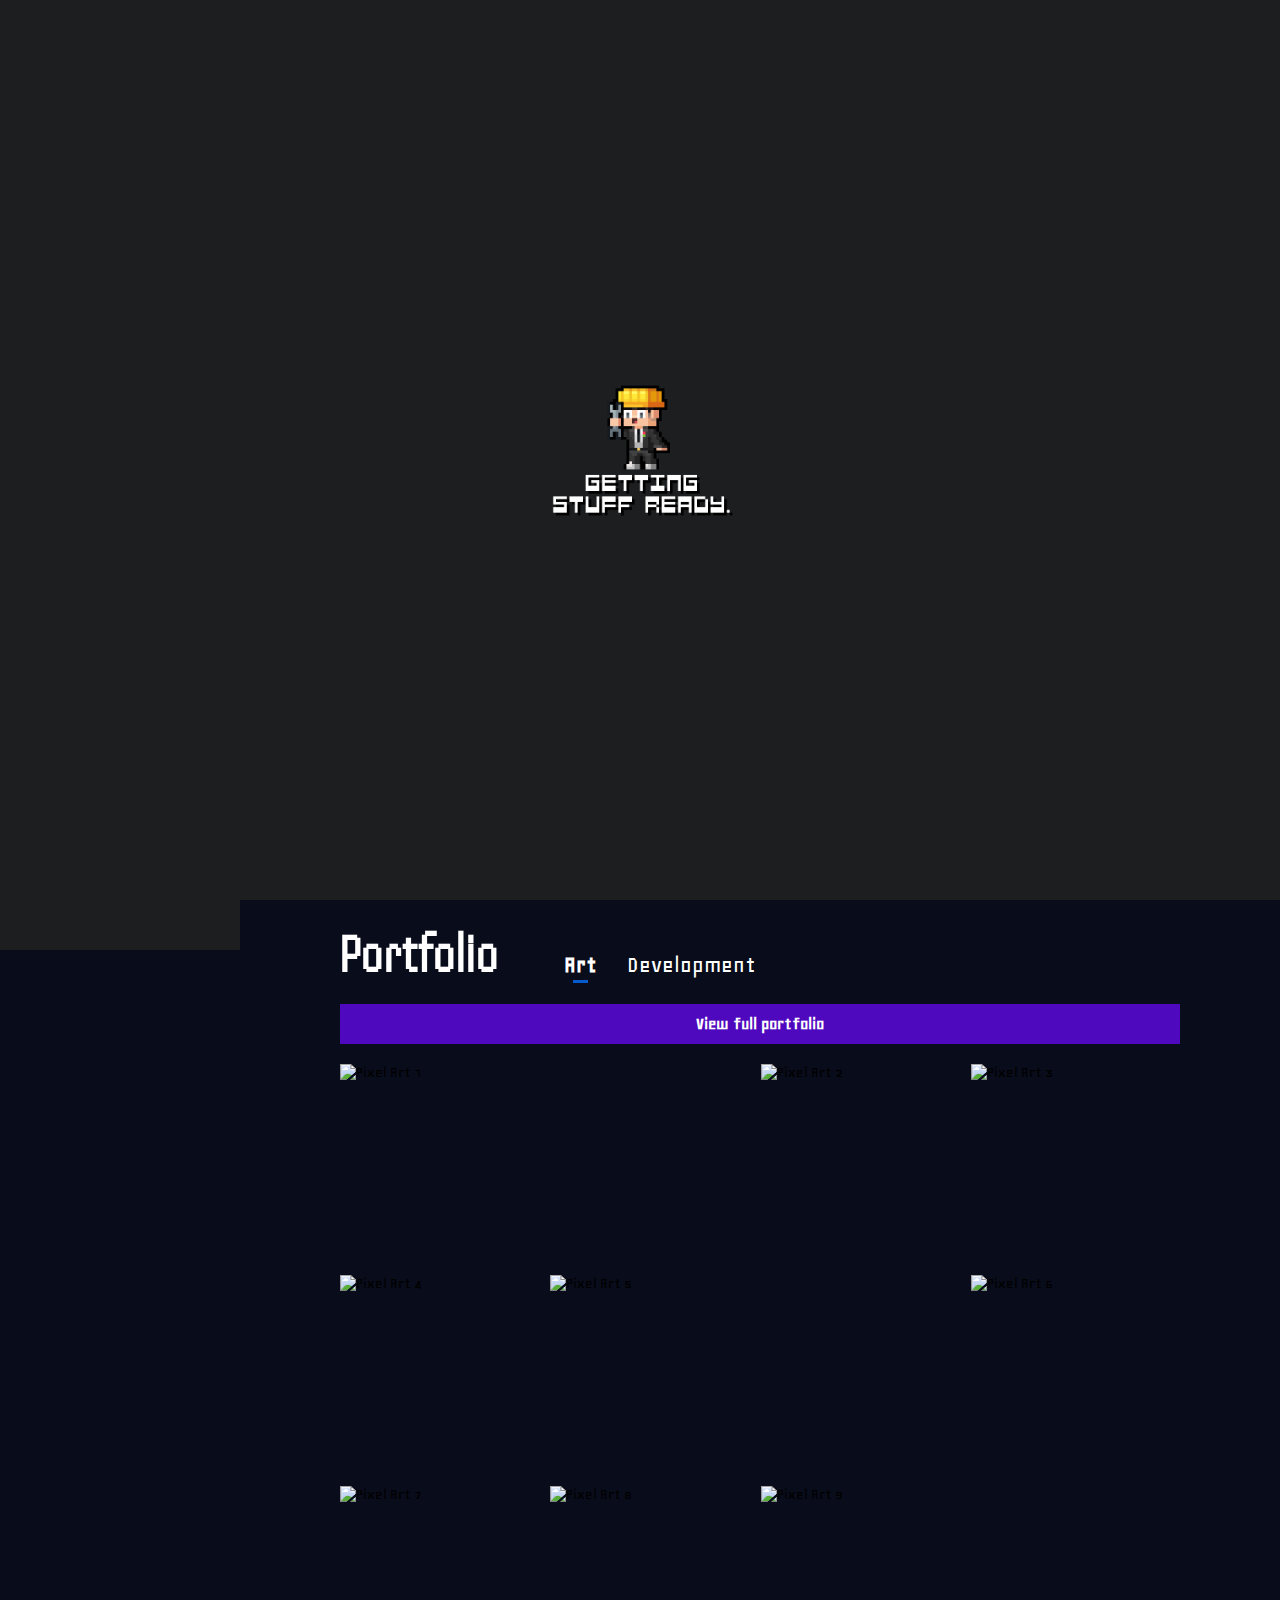
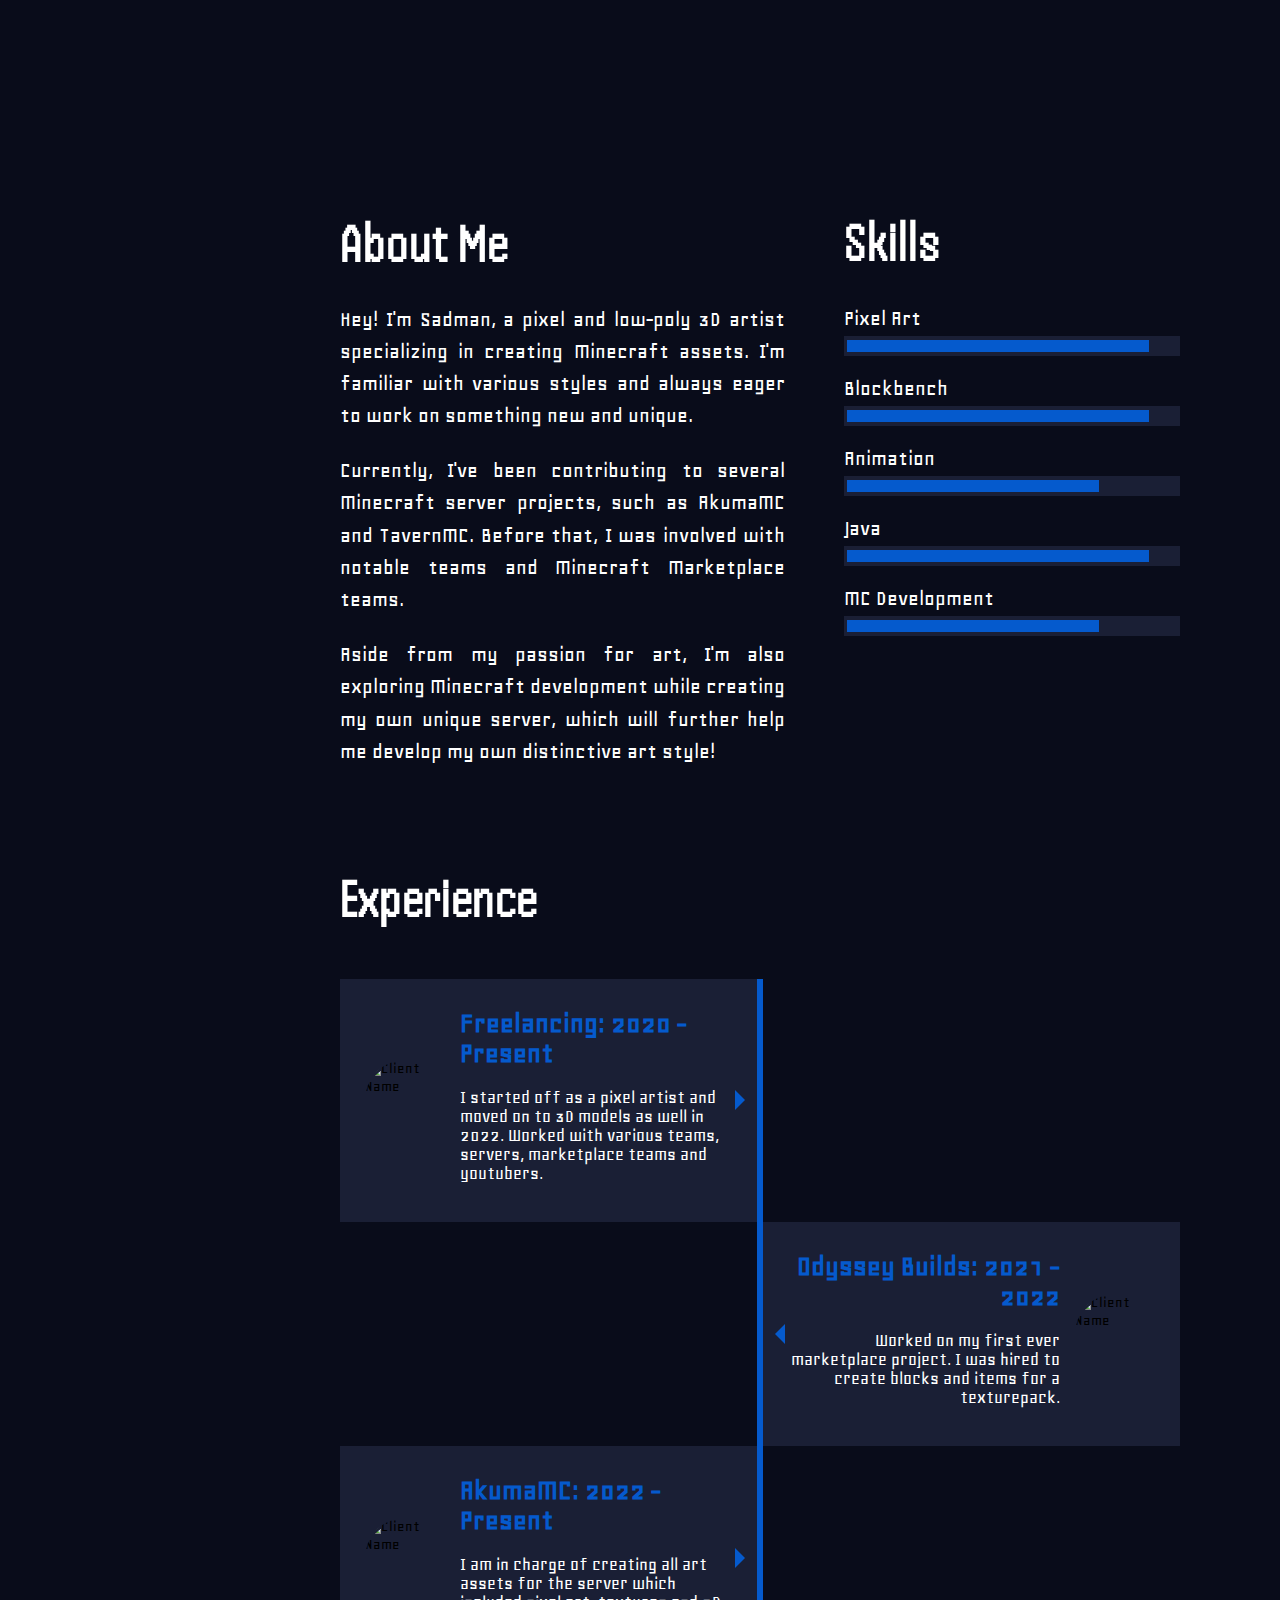
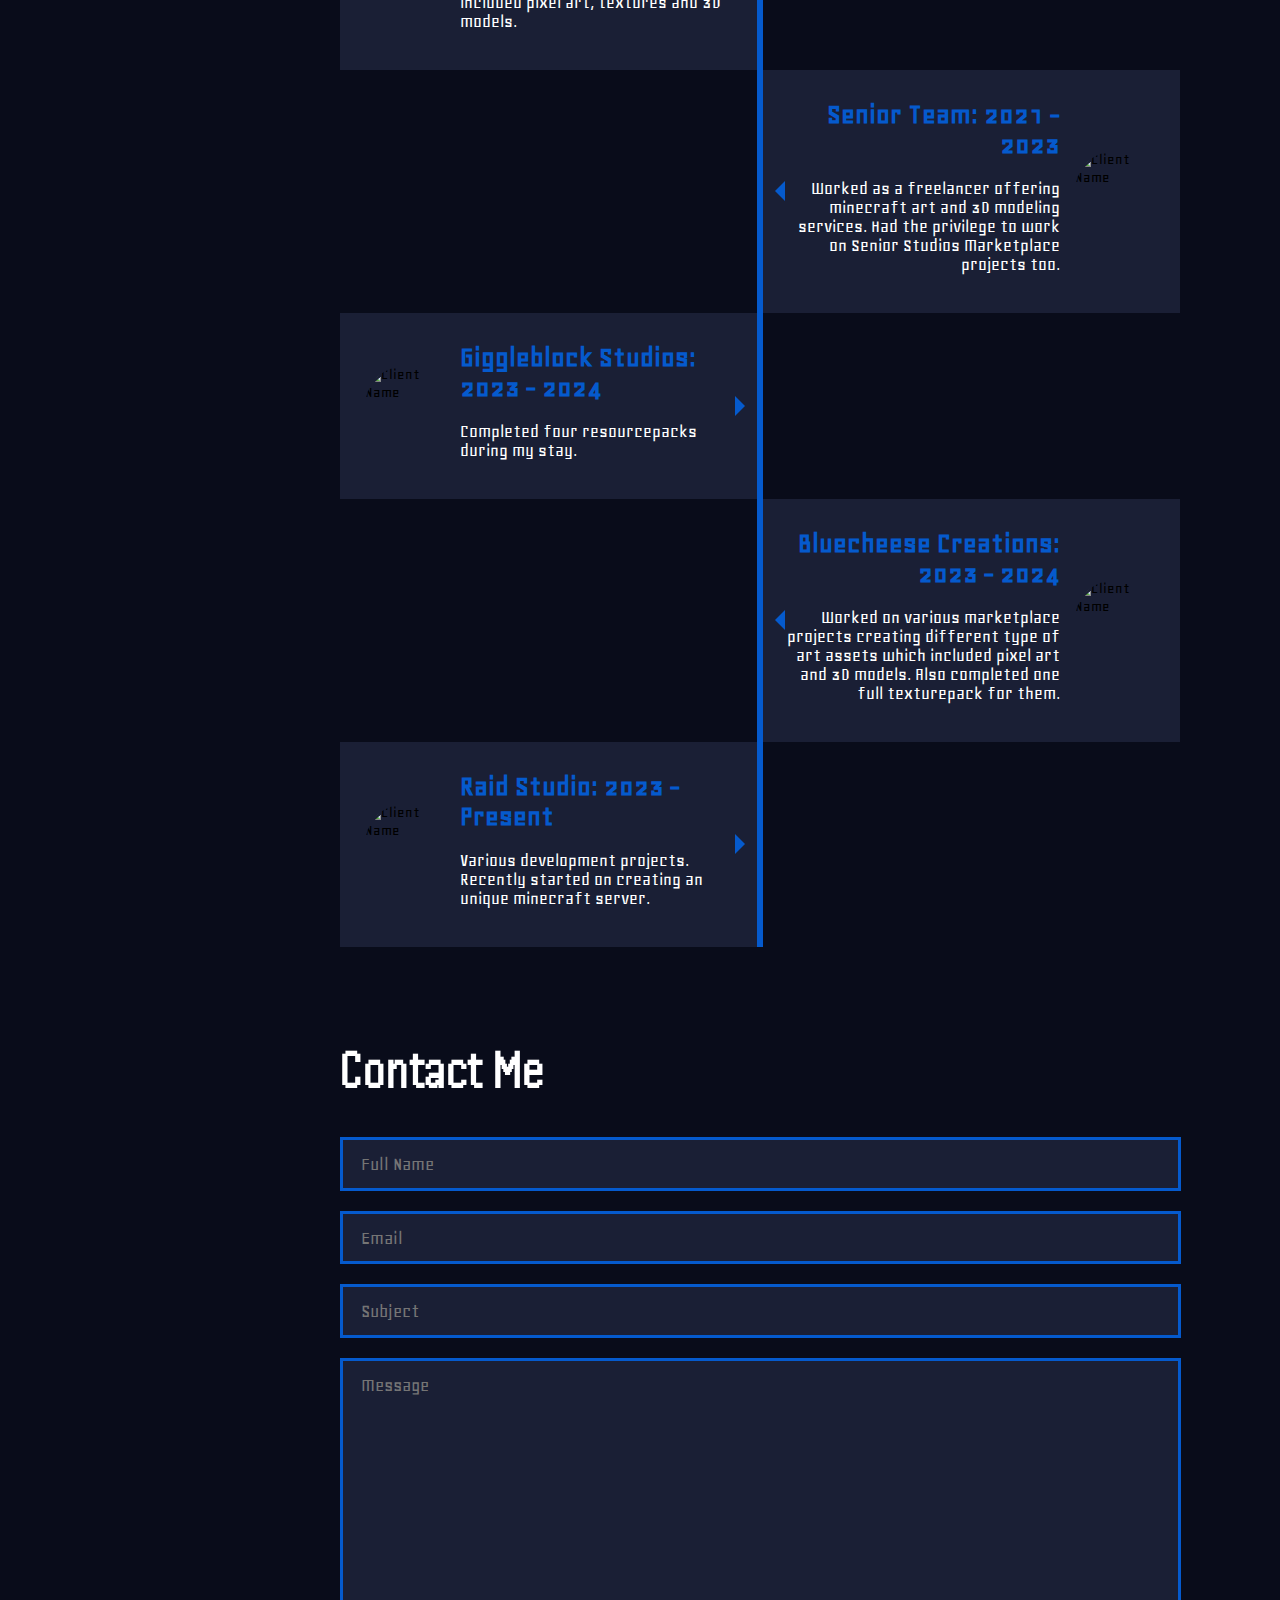
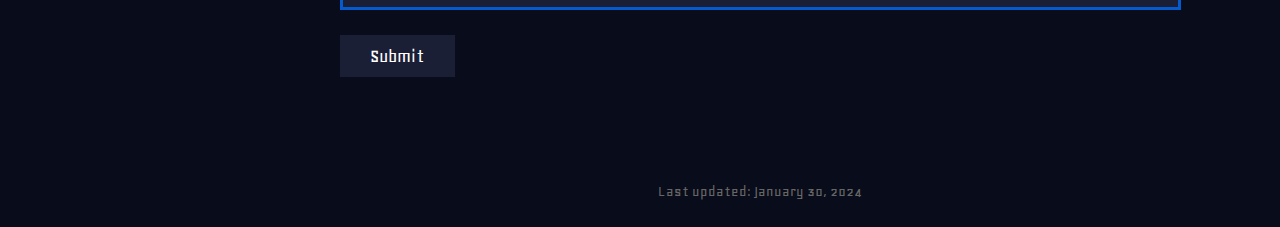
==== index.html @ 836f64a6 "Revert "fawadsf"" ====
<!DOCTYPE html>
<html lang="en">
<head>
    <meta charset="UTF-8">
    <meta name="viewport" content="width=device-width, initial-scale=1.0">
    <title>RaedenMC</title>

    <!--Config-->
    <link rel="stylesheet" href="css/style-small.css">
    <link rel="stylesheet" href="media/index_media.css">

    <script src="https://kit.fontawesome.com/818d4b37ac.js" crossorigin="anonymous"></script>
    <link href="https://fonts.googleapis.com/css2?family=Geo:ital@0;1&family=Handjet:wght@100..900&display=swap" rel="stylesheet">
</head>
<body>

    <!--Hamburger Menu-->
    <div class="hamburger-menu">
        <div class="bar"></div>
        <div class="bar"></div>
        <div class="bar"></div>
    </div>

    <!--Loading Screen-->  
    <div id="loading-screen">
        <img src="assets/load/lchar_1.png" alt="Loading...">
    </div>
 
    <div class="sidebar">
        <div class="sidebar-content">
 
            <!--Logo-->
            <div class="logo-container">
                <img src="assets/logo/raeden_logo_main_4x.png" alt="Raeden MC Logo" class="logo">
            </div>
            
            <!--Pages-->
            <nav>
                <ul>
                    <li><a href="#" class="active"><img src="assets/icons/ico_home.png" alt="Home Icon"> Home</a></li>
                    <li><a href="portfolio.html"><img src="assets/icons/ico_home.png" alt="Portfolio Icon"> Portfolio</a></li>
                    <li><a href="raid_studio.html"><img src="assets/icons/ico_home.png" alt="Raid Studio Icon"> Raid Studio</a></li>
                </ul>
            </nav>

            <!--Socials-->
            <div class="social-icons">
                <div class="row">
                    <a href="#"><img src="assets/icons/ico_home.png" alt="Social 1"></a>
                    <a href="#"><img src="assets/icons/ico_home.png" alt="Social 2"></a>
                    <a href="#"><img src="assets/icons/ico_home.png" alt="Social 3"></a>
                    <a href="#"><img src="assets/icons/ico_home.png" alt="Social 4"></a>
                </div>
                <div class="row">
                    <a href="#"><img src="assets/icons/ico_home.png" alt="Social 5"></a>
                    <a href="#"><img src="assets/icons/ico_home.png" alt="Social 6"></a>
                    <a href="#"><img src="assets/icons/ico_home.png" alt="Social 7"></a>
                    <a href="#"><img src="assets/icons/ico_home.png" alt="Social 8"></a>
                </div>
            </div>

        </div>

        <!--Copyright-->
        <div class="copyright">
            <p>© 2024 Raeden MC. All rights reserved.</p>
        </div>

    </div>


    <div class="main-content">

        <!--Background Art-->
        <section id="background-art">
            <img src="assets/background/bg_main.png" id="bg_main">
            <img src="assets/background/buildings3.png" id="buildings">
            <img src="assets/background/bg_front_a.png" id="bg_front_a">
        </section>

        <!--Background Art Mobile-->
        <img class="mobile-background" src="assets/background/background_2024.gif" alt="">

        <!--Portfolio-->
        <div class="portfolio" id="portfolio">
            <div class="portfolio-header">
                <h2 class="portfolio-title">Portfolio</h2>
                <div class="filter-buttons">
                    <button class="filter-btn active" data-filter="pixel">Art</button>
                    <button class="filter-btn" data-filter="development">Development</button>
                </div>
            </div>

            <!-- Category Buttons -->
            <div class="category-buttons">
                <a href="portfolio.html" class="category-link pixel" target="_blank">View full portfolio <i class="fa-solid fa-arrow-up-right-from-square"></i></a>
                <a href="portfolio.html" class="category-link development" target="_blank">View full portfolio <i class="fa-solid fa-arrow-up-right-from-square"></i></a>
            </div>

            <div class="portfolio-grid">
                <!-- Pixel Art Images -->
                <div class="portfolio-item pixel">
                    <img src="assets/gallery/g1_pixelart_full.png" alt="Pixel Art 1">
                </div>
                <div class="portfolio-item pixel">
                    <img src="assets/gallery/g2_items_full.png" alt="Pixel Art 2">
                </div>
                <div class="portfolio-item pixel">
                    <img src="assets/gallery/g3_ui_full.png" alt="Pixel Art 3">
                </div>
                <div class="portfolio-item pixel">
                    <img src="assets/gallery/g4_em_full.png" alt="Pixel Art 4">
                </div>
                <div class="portfolio-item pixel">
                    <img src="assets/gallery/g5_full.png" alt="Pixel Art 5">
                </div>
                <div class="portfolio-item pixel">
                    <img src="assets/gallery/g6_full.png" alt="Pixel Art 6">
                </div>
                <div class="portfolio-item pixel">
                    <img src="assets/gallery/g7_full.png" alt="Pixel Art 7">
                </div>
                <div class="portfolio-item pixel">
                    <img src="assets/gallery/g8_full.png" alt="Pixel Art 8">
                </div>
                <div class="portfolio-item pixel">
                    <img src="assets/gallery/map_prev_full.png" alt="Pixel Art 9">
                </div>

                <!-- 3D Model Images -->
                <div class="portfolio-item development">
                    <img src="assets/gallery/mob_full.png" alt="Minecraft 1">
                </div>
                <div class="portfolio-item development">
                    <img src="assets/gallery/model_preview_full.png" alt="Minecraft 2">
                </div>
                <div class="portfolio-item development">
                    <img src="assets/gallery/nether_set_full.png" alt="Minecraft 3">
                </div>
                <div class="portfolio-item development">
                    <img src="assets/gallery/swords_full.png" alt="Minecraft 4">
                </div>
                <div class="portfolio-item development">
                    <img src="assets/gallery/g1_pixelart_full.png" alt="Minecraft 5">
                </div>
                <div class="portfolio-item development">
                    <img src="assets/gallery/g2_items_full.png" alt="Minecraft 6">
                </div>
                <div class="portfolio-item development">
                    <img src="assets/gallery/g3_ui_full.png" alt="Minecraft 7">
                </div>
                <div class="portfolio-item development">
                    <img src="assets/gallery/g4_em_full.png" alt="Minecraft 8">
                </div>
                <div class="portfolio-item development">
                    <img src="assets/gallery/g5_full.png" alt="Minecraft 9">
                </div>
            </div>
        </div>
        

        <!--About-->
        <section id="about" class="about-section">
            <div class="about-content">
                <div class="about-text">
                	<h2>About Me</h2>
                    <p>
                        Hey! I'm Sadman, a pixel and low-poly 3D artist specializing in creating Minecraft assets. I'm familiar with various styles and always eager to work on something new and unique. 
                    </p>
                    <p>
                        Currently, I've been contributing to several Minecraft server projects, such as AkumaMC and TavernMC. Before that, I was involved with notable teams and Minecraft Marketplace teams. 
                    </p>
                    <p>
                        Aside from my passion for art, I'm also exploring Minecraft development while creating my own unique server, which will further help me develop my own distinctive art style!
                    </p>
                </div>
                <div class="skills-section">
                    <h3>Skills</h3>
                    <div class="skill-bars">
                        <div class="skill-bar">
                            <span class="skill-name">Pixel Art</span>
                            <div class="bar-container">
                                <div class="bars" style="width: 90%;"></div>
                            </div>
                        </div>
                        <div class="skill-bar">
                            <span class="skill-name">Blockbench</span>
                            <div class="bar-container">
                                <div class="bars" style="width: 90%;"></div>
                            </div>
                        </div>
                        <div class="skill-bar">
                            <span class="skill-name">Animation</span>
                            <div class="bar-container">
                                <div class="bars" style="width: 75%;"></div>
                            </div>
                        </div>
                        <div class="skill-bar">
                            <span class="skill-name">Java</span>
                            <div class="bar-container">
                                <div class="bars" style="width: 90%;"></div>
                            </div>
                        </div>
                        <div class="skill-bar">
                            <span class="skill-name">MC Development</span>
                            <div class="bar-container">
                                <div class="bars" style="width: 75%;"></div>
                            </div>
                        </div>
                    </div>
                </div>
            </div>
        </section>


        <!--Experience-->
        <section id="experience-section" class="experience-section">
            <h2>Experience</h2>
            <div class="timeline">
                <div class="timeline-item left">
                    <div class="content">
                        <img src="odb.png" alt="Client Name" class="client-image">
                        <div class="text-content">
                            <h3>Freelancing: 2020 - Present</h3>
                            <p>I started off as a pixel artist and moved on to 3D models as well in 2022. Worked with various teams, servers, marketplace teams and youtubers.</p>
                        </div>
                    </div>
                </div>
                <div class="timeline-item right">
                    <div class="content">
                        <img src="odb.png" alt="Client Name" class="client-image">
                        <div class="text-content">
                            <h3>Odyssey Builds: 2021 - 2022</h3>
                            <p>Worked on my first ever marketplace project. I was hired to create blocks and items for a texturepack.</p>
                        </div>
                    </div>
                </div>
                <div class="timeline-item left">
                    <div class="content">
                        <img src="odb.png" alt="Client Name" class="client-image">
                        <div class="text-content">
                            <h3>AkumaMC: 2022 - Present</h3>
                            <p>I am in charge of creating all art assets for the server which included pixel art, textures and 3D models.</p>
                        </div>
                    </div>
                </div>
                <div class="timeline-item right">
                    <div class="content">
                        <img src="odb.png" alt="Client Name" class="client-image">
                        <div class="text-content">
                            <h3>Senior Team: 2021 - 2023</h3>
                            <p>Worked as a freelancer offering minecraft art and 3D modeling services. Had the privilege to work on Senior Studios Marketplace projects too.</p>
                        </div>
                    </div>
                </div>
                <div class="timeline-item left">
                    <div class="content">
                        <img src="odb.png" alt="Client Name" class="client-image">
                        <div class="text-content"> 
                            <h3>Giggleblock Studios: 2023 - 2024</h3>
                            <p>Completed four resourcepacks during my stay.</p>
                        </div>
                    </div>
                </div>
                <div class="timeline-item right">
                    <div class="content">
                        <img src="odb.png" alt="Client Name" class="client-image">
                        <div class="text-content">
                            <h3>Bluecheese Creations: 2023 - 2024</h3>
                            <p>Worked on various marketplace projects creating different type of art assets which included pixel art and 3D models. Also completed one full texturepack for them.</p>
                        </div>
                    </div>
                </div>
                <div class="timeline-item left">
                    <div class="content">
                        <img src="odb.png" alt="Client Name" class="client-image">
                        <div class="text-content">
                            <h3>Raid Studio: 2023 - Present</h3>
                            <p>Various development projects. Recently started on creating an unique minecraft server.</p>
                        </div>
                    </div>
                </div>

            </div>
        </section>


        <!--Contact-->
        <div class="contact" id="contact"> 
            <div class="shape-1"></div>
            <div class="shape-2"></div>
            <div class="container">
                <h1>Contact Me</h1>
                <form action="https://formspree.io/f/mbjeddzp" class="contact-form" method="post">
                    <input class="name" type="text" name="Name" placeholder="Full Name" required>
                    <input class="email" type="email" name="Email" placeholder="Email" required>
                    <input class="subject" type="text" name="Subject" placeholder="Subject">
                    <textarea name="Message" cols="30" rows="10" placeholder="Message" required></textarea>
                    <button type="submit">Submit</button>
                </form>
            </div>
        </div>

        <!--Last Updated-->
        <div class="last-updated">
            <p>Last updated: January 30, 2024</p>
        </div>
    

    </div>
    



    <!--Navigation-->
    <div class="page-navigation">
        <button class="nav-btn" data-section="background-art">
            <img src="assets/icons/ico_home.png" alt="Art">
        </button>
        <button class="nav-btn" data-section="portfolio">
            <img src="assets/icons/ico_home.png" alt="Portfolio">
        </button>
        <button class="nav-btn" data-section="about">
            <img src="assets/icons/ico_home.png" alt="About">
        </button>
        <button class="nav-btn" data-section="experience-section">
            <img src="assets/icons/ico_home.png" alt="Experience">
        </button>
        <button class="nav-btn" data-section="contact">
            <img src="assets/icons/ico_home.png" alt="Contact">
        </button>
    </div>


    <!--Image Viewer for Portfolio-->
    <div id="imageViewer" class="image-viewer">
        <span class="close-btn">×</span>
        <img class="full-image" id="fullImage">
    </div>

    <!--Discord-->
    <div class="discord-button" onclick="copyDiscord()">
        <p class="discord-text">Contact on discord</p>
        <span class="discord-tooltip">Click to copy Discord</span>
    </div>

    

    <script>
        let bg_main = document.getElementById('bg_main')
        let buildings = document.getElementById('buildings')
        let bg_front_a = document.getElementById('bg_front_a')

        window.addEventListener('scroll', function(){
            let value = window.scrollY;
            buildings.style.top = -value * 0.3 + "px";
            bg_front_a.style.top = -value * 0.6 + "px";
        })      
    </script>
    <script src="scripts/main.js"></script>
    <script src="scripts/secondary.js"></script>
</body>
</html>
---- css/style-small.css ----
:root {
    --primary-side: #1c1e1f;
    --primary-colored: #4e08be;
    --menu-btn-color: #fff;
    --default-bg-color: #4e08be;
    
}

body {
    display: flex;
    margin: 0;
    padding: 0;
    font-family: 'Geo', sans-serif;
    overflow-x: hidden;
    background-color: #090C1A;
}


/*Navigation*/


.page-navigation {
    position: fixed;
    right: 20px;
    top: 50%;
    transform: translateY(-50%);
    display: flex;
    flex-direction: column;
    gap: 15px;
    z-index: 1000;
}

.nav-btn {
    width: 40px;
    height: 40px;
    border: 2px solid #ffffff;
    background: rgba(0, 0, 0, 0.5);
    cursor: pointer;
    transition: all 0.3s ease;
    padding: 8px;
}

.nav-btn:hover {
    background: rgba(0, 0, 0, 0.8);
    transform: scale(1.05);
}

.nav-btn img {
    width: 100%;
    height: 100%;
    object-fit: contain;
}

.nav-btn.active {
    background: rgba(255, 255, 255, 0.8);
    border-color: #000000;
}


/*Scrollbar*/

::-webkit-scrollbar {
    width: 6px;
}

*{
    scroll-behavior: smooth;
}


/* Track */

::-webkit-scrollbar-track {
    background: var(--primary-side);
}


/* Handle */

::-webkit-scrollbar-thumb {
    background: var(--menu-btn-color);
    -webkit-transition: 0.5s ease-in-out;
    transition: 0.5s ease-in-out;
}


/* Loading Screenn */

#loading-screen {
    position: fixed;
    top: 0;
    left: 0;
    width: 100%;
    height: 100%;
    background-color: var(--primary-side);
    display: flex;
    justify-content: center;
    align-items: center;
    z-index: 9999;
    transition: opacity 0.5s ease-out;
}

#loading-screen img {
    width: 190px;
    height: 135px; 
}


/* Sidebar */

 .sidebar {
    width: 200px;
    height: 100vh;
    background-color: #1c1e1f;
    padding: 20px;
    display: flex;
    flex-direction: column;
    position: fixed;
    left: 0;
    top: 0;
    overflow-y: auto;
    z-index: 1000;
}

.sidebar-content {
    flex: 1;
    display: flex;
    flex-direction: column;
    justify-content: space-between;
    align-items: flex-start;
}


/* Logo */

.logo {
    max-width: 98%;
    transition: opacity 0.3s ease-in-out;
    height: auto;
}

.logo-container {
    width: 100%;
    margin-bottom: 20px;
    position: relative;
    flex-shrink: 0;
}

.logo-container::after {
    content: '';
    position: absolute;
    top: 0;
    left: 0;
    width: 98%;
    height: 100%;
    background-image: url('../assets/logo/raeden_logo_main_4x_hovered.png');
    background-size: contain;
    background-repeat: no-repeat;
    opacity: 0;
    transition: opacity 0.3s ease-in-out;
}

.logo-container:hover .logo {
    opacity: 0;
}

.logo-container:hover::after {
    opacity: 1;
}


/* Pages */

nav {
    width: 100%;
    margin-bottom: 200px;
}

@media screen and (max-height: 990px) {
    nav {
        margin-bottom: 200px;
    }
  }

  @media screen and (min-height: 991px) {
    nav {
        margin-bottom: 120px;
    }
  }

@media screen and (min-height: 1300px) {
    nav {
        margin-bottom: 210px;
    }
  }
  @media screen and (min-height: 2000px) {
    nav {
        width: 100%;
        margin-bottom: 870px;
    }
  }

nav ul {
    padding-left: 0;
    list-style-type: none;
    padding: 0;
}

nav ul li {
    text-align: left;
    margin-bottom: 10px;
    transition: all 0.3s ease;
}

nav ul li:hover {
    background-color: #292b2c; 
}

nav ul li a {
    display: flex;
    align-items: center;
    font-size: 1.6em; 
    justify-content: flex-start;
    text-decoration: none;
    color: #fff;
    font-family: "Handjet", system-ui;
    position: relative;
}

nav ul li a.active {
    font-weight: bold;
    position: relative;
}

nav ul li a::after {
    content: '';
    position: absolute;
    left: 0;
    top: 50%;
    transform: translateY(-50%);
    width: 3px;
    height: 0;
    background-color: white;
    transition: height 0.3s ease;
    left: -20px;
}

nav ul li a:hover::after {
    height: 25%;
  }


nav ul li a.active::before {
    content: '';
    position: absolute;
    left: -20px;
    top: 50%;
    transform: translateY(-50%);
    height: 60%;
    width: 3px;
    background-color: #ffffff;
    height: 0;
    opacity: 0;
    animation: growLine 0.3s ease-out forwards;
}

@keyframes growLine {
    from {
      height: 0;
      opacity: 0;
    }
    to {
      height: 60%;
      opacity: 1;
    }
}

nav ul li a img {
    width: 40px;
    height: 40px;
    margin-right: 10px; 
}


/* Socials */

.social-icons {
    position: relative;
    top: -30px;
}

.social-icons img {
    width: 40px;
    height: 40px;
}

.social-icons .row {
    display: flex;
    justify-content: space-between;
    width: 100%;
    margin-bottom: 10px;
}

.social-icons a {
    flex: 1;
    display: flex;
    justify-content: center;
    align-items: center;
    padding: 0 4.5px;
}

.social-icons a img {
    transition: transform 0.3s ease;
}

.social-icons a:hover img {
    transform: scale(1.08);
}


/* Copyright */

.copyright {
    font-size: 0.8em;
    text-align: center;
    color: #fff;
    flex-shrink: 0;
    margin-top: -30px;
    padding-bottom: 15px;
}


/* Main Contents */

.main-content {
    width: 100%;
    position: relative;
    z-index: 1;
    box-sizing: border-box;
    margin-left: 240px;
    background-color: #090C1A;
}

.main-content h1 {
    color: #fff;
}


/* Background Art */

section {
    position: relative;
    width: 100%;
    height: auto;
}

.mobile-background {
    display: none;
}

section::before {
    content: "";
    position: absolute;
    bottom: 0;
    width: 100%;
    height: 100px; 
    z-index: 11;
}

section img#bg_main {
    width: 100%;
    height: auto;
    object-fit: cover;
    pointer-events: none;
    z-index: 9;
}

section img#buildings {
    position: absolute;
    top: 0;
    left: 0;
    width: 100%;
    height: auto;
    object-fit: cover;
    pointer-events: none;
    z-index: 9;
    margin-top: 41vh;
}

section img#bg_front_a {
    position: absolute;
    top: 0;
    left: 0;
    width: 100%;
    height: auto;
    object-fit: cover;
    pointer-events: none;
    z-index: 9;
    margin-top: 23.5vh;
}


/* Portfolio */

.portfolio {
    position: relative;
    padding: 100px;
    padding-bottom: 40px;
    padding-top: 85px;
    z-index: 1001; 
    background-color: #090C1A;
}

.portfolio-header {
    display: flex;
    align-items: center; 
    margin-bottom: 20px;
}

.portfolio-title {
    margin: 0;
    font-size: 55px;
    color: #fff;
    margin-right: 50px;
    font-family: "Handjet", system-ui;
}


.category-buttons {
    text-align: center;
    margin: 20px 0;
    width: 100%;
}

.category-link {
    display: none;
    padding: 10px 0;
    background-color: var(--default-bg-color);
    color: white;
    text-decoration: none;
    transition: all 0.2s ease;
    width: 100%;
    font-weight: bold;
    font-size: 18px;
}


.category-link:hover {
    letter-spacing: 0.2px;
}


.filter-buttons {
    text-align: center;
    display: flex;
}

.filter-btn:hover {
    background-color: initial;
}

.filter-btn {
    position: relative;
    background: none;
    border: none;
    cursor: pointer;
    padding: 5px 10px;
    font-size: 25px;
    transition: all 0.3s ease;
    color: #fff;
    margin: 0 5px;
    margin-top: 23px;
    font-family: "Geo", system-ui;
}

.filter-btn span {
    position: relative;
    z-index: 1;
}

.filter-btn::after {
    content: '';
    position: absolute;
    bottom: 0;
    left: 50%;
    width: 0;
    height: 3px;
    background-color: #055ACD;
    transition: all 0.2s ease;
}

.filter-btn.active {
    font-weight: bold;
}

.filter-btn.active::after {
    width: 30%;
    left: 35%;
}

.portfolio-grid {
    display: grid;
    grid-template-columns: repeat(4, 1fr);
    gap: 1.5px;
}

.portfolio-item {
    grid-column: span 1;
    aspect-ratio: 1 / 1;
    overflow: hidden;
}

.portfolio-item:nth-child(1) {
    grid-column: span 2;
    aspect-ratio: 2 / 1;
}

.portfolio-item:nth-child(5) {
  grid-column: span 2;
  aspect-ratio: 2 / 1;
}

.portfolio-item:nth-child(9) {
  grid-column: span 2;
  aspect-ratio: 2 / 1;
}

.portfolio-item img {
    width: 100%;
    height: 100%;
    object-fit: cover;
    transition: transform 0.3s ease;
}

.portfolio-item:hover img {
    transform: scale(1.1);
}  

.image-viewer {
    display: none;
    position: fixed;
    z-index: 9999;
    left: 0;
    top: 0;
    width: 100%;
    height: 100%;
    background-color: rgba(0,0,0,0.9);
}

.full-image {
    position: absolute;
    top: 50%;
    left: 50%;
    transform: translate(-50%, -50%);
    max-width: 90%;
    max-height: 90vh;
    width: auto;
    height: auto;
    object-fit: contain;
}

.close-btn {
    position: absolute;
    top: 15px;
    right: 35px;
    color: #f1f1f1;
    font-size: 40px;
    font-weight: bold;
    transition: 0.3s;
    cursor: pointer;
}

.close-btn:hover,
.close-btn:focus {
    color: #bbb;
    text-decoration: none;
    cursor: pointer;
}

.portfolio-item.development {
    grid-column: span 1;
    aspect-ratio: 1 / 1;
}

.portfolio-item.development:nth-child(3n-2) {
    grid-column: span 2;
    aspect-ratio: 2 / 1;
}

.portfolio-item.development:nth-child(4) {
    grid-column: span 1;
}

.portfolio-item.development:nth-child(5) {
    grid-column: span 2;
}

.portfolio-item.development:nth-child(6) {
    grid-column: span 1;
}

.portfolio-item.development img {
    width: 100%;
    height: 100%;
    object-fit: cover;
}


/* About */

.about-section {
  background-color: #090C1A;
  padding-top: 30px;
}

.about-content {
  margin: 0 auto;
  padding: 0 100px;
  display: flex;
  justify-content: space-between;
}

.about-text {
  flex-basis: 53%;
  color: #ffffff;
}

.about-text h2 {
    font-size: 55px;
    margin-bottom: 30px;
    font-family: "Handjet", system-ui;
}

.about-text p {
  font-size: 23px;
  line-height: 1.4;
  font-family: 'Geo', sans-serif;
  text-align: justify;
}

.skills-section {
  flex-basis: 40%;
  color: #ffffff;
}

.skills-section h3 {
  font-size: 55px;
  margin-top: 45px;
  margin-bottom: 33px;
  font-family: "Handjet", system-ui;
}

.skill-bar {
    margin-bottom: 20px;
}

.skill-name {
    display: block;
    margin-bottom: 5px;
    font-size: 23px;
    font-family: 'Geo', sans-serif;
}

.bar-container {
    width: 100%;
    background-color: #1A1F35;
    height: 20px;
    overflow: hidden;
    position: relative;
}

.bars {
    height: 12px;
    background-color: #055ACD;
    position: absolute;
    top: 4px;
    left: 3px;
}


/* Experience */

.experience-section {
    position: relative;
    padding-bottom: 30px;
    padding-top: 30px;
}

.experience-section h2 {
    text-align: left;
    padding-left: 100px;
    color: #fff;
    margin-bottom: 50px;
    font-family: "Handjet", system-ui;
    font-size: 55px;
}

.timeline {
    position: relative;
    padding-left: 100px;
    padding-right: 100px;
}

.timeline::after {
    content: '';
    position: absolute;
    width: 6px;
    background-color: #055ACD;
    top: 0;
    bottom: 0;
    left: 50%;
    margin-left: -3px;
}

.timeline-item {
    position: relative;
    background-color: inherit;
    width: 50%;
}

.left {
    left: 0;
}

.right {
    left: 50%;
}

.left::before {
    content: " ";
    height: 0;
    position: absolute;
    top: 50%;
    transform: translateY(-50%);
    width: 0;
    z-index: 1;
    right: 15px;
    border: medium solid #055ACD;
    border-width: 10px 0 10px 10px;
    border-color: transparent transparent transparent #055ACD;
}

.right::before {
    content: " ";
    height: 0;
    position: absolute;
    top: 50%;
    transform: translateY(-50%);
    width: 0;
    z-index: 1;
    left: 15px;
    border: medium solid #055ACD;
    border-width: 10px 10px 10px 0;
    border-color: transparent #055ACD transparent transparent;
}

.right::after {
    left: -16px;
}

.content {
    padding: 20px 25px;
    background-color: #1a1f35;
    position: relative;
}

.content h3 {
    color: #055ACD;
    font-size: 30px;
    font-family: 'Geo', sans-serif;
    margin: 0;
    line-height: 1.0;
}

.content p {
    color: #fff;
    line-height: 1.0;
    font-size: 17px;
}

.timeline-item .content {
    display: flex;
    align-items: center;
}

.timeline-item .client-image {
    width: 80px;
    height: 80px;
    border-radius: 50%;
    object-fit: cover;
    margin-right: 15px;
}

.timeline-item.right .content {
    flex-direction: row-reverse;
}

.timeline-item.right .client-image {
    margin-right: 0;
    margin-left: 15px;
}

.timeline-item .text-content {
    flex: 1;
    margin-top: 10px;
}

.timeline-item.right .text-content {
    text-align: right;
}

.timeline-item.right .text-content p {
    text-align: right;
}

.timeline-item.left .text-content p{
    width: 95.5%;
}

.text-content p {
    font-size: 19px;
}

/* Contact */

.contact {
    background-color: var(--color-primary);
    padding-bottom: 80px;
    padding-top: 10px;
}

.container {
    padding: 0 100px;
    margin-right: 40px;
}

.contact h1 {
    text-align: center;
    color: #ffffff;
    text-align: left;
    padding-top: 15px;
    font-size: 55px;
    
    font-family: "Handjet", system-ui;
}

form {
    align-items: center;
}

button {
    display: block;
}

input {
    background-color: #1a1f35;
    display: block;
    font-weight: inherit;
    font-size: 20px; 
    font-family: inherit;
    padding: 0.8rem 1.1rem;
    outline: none;
    border: none;
    width: 100%;
    color: #fff;
    resize: none;
    border: 3px solid #055ACD;
    font-family: 'Geo', sans-serif;
}

textarea {
    background-color: #1a1f35;
    font-weight: inherit;
    font-size: 20px;
    font-family: inherit;
    padding: 0.8rem 1.1rem;
    outline: none;
    border: none;
    width: 100%;
    color: #ffffff;
    resize: none;
    border: 3px solid #055ACD;
    font-family: 'Geo', sans-serif;
}

.name {
    margin-bottom: 20px;
}

.email {
    margin-bottom: 20px;
}

.subject {
    margin-bottom: 20px;
}

button {
    background-color: #1a1f35;
    color: #fff;
    font-size: 20px;
    padding: 10px 30px;
    transition: 0.4s;
    border: none;
    cursor:pointer;
    margin-top: 20px;
    transition: 0.4s;
    font-family: 'Geo', sans-serif;
}

button:hover {
    background-color: #055ACD;
}

/* Discord */

.discord-button {
    position: fixed; 
    bottom: 20px;
    right: 20px;
    background: #fff;
    padding: 0 15px;
    cursor: pointer;
    transition: all 0.3s ease;
    z-index: 1000;
    margin: 0;
    border: #000 4px solid;
}

.discord-button:hover {
    transform: scale(1.02);
}

.discord-button img {
    width: 24px;
    height: 24px;
}


.discord-tooltip {
    position: absolute;
    background: #1a1a1a;
    color: white;
    padding: 8px 12px;
    font-size: 14px;
    right: 100%;
    top: 50%;
    transform: translateY(-50%);
    margin-right: 10px;
    white-space: nowrap;
    opacity: 0;
    pointer-events: none;
    transition: opacity 0.3s ease;
}

.discord-button:hover .discord-tooltip {
    opacity: 1;
}

.discord-text {
    color: #000;
    font-weight: bold;
}


/*Hamburger Menu*/

.hamburger-menu {
    display: none;
    cursor: pointer;
    position: fixed;
    top: 20px;
    left: 20px;
    z-index: 1000;
}

.bar {
    width: 25px;
    height: 3px;
    background-color: #fff;
    margin: 5px 0;
    transition: 0.4s;
}



/*Last Updated*/

.last-updated {
    text-align: center;
    padding: 10px 0;
    color: #666;
    font-size: 1rem;
}

/* Cursor */

* {
    cursor: url('../assets/cursor/cursor_normal.png') 16 16, auto;
}

/* Interactive elements cursor */
a, 
button, 
.project-card, 
.discord-button, 
.hamburger-menu, 
.close-btn,
.social-icons a,
.social-icons img,
.social-icons .row a,
nav ul li a,
.popup-content img,
input[type="submit"],
select,
.logo:hover,
.bar,
.filter-button,
.filter-buttons button,
.page-navigation button,
.nav-btn,
.nav-btn img,
.page-nav,
.page-nav button,
.popup-content::-webkit-scrollbar-thumb,
.popup-content::-webkit-scrollbar-track
{
    cursor: url('../assets/cursor/cursor_interact.png') 16 16, pointer;
}
---- media/index_media.css ----
@media screen and (min-height: 800px) {
    .sidebar {
        padding-top: 30px;
    }
    nav {
        width: 100%;
        margin-top: -180px;
    }
    .social-icons {
        position: relative;
        top: -90px;
    } 
}


@media screen and (min-height: 1000px) {
    nav {
        width: 100%;
        margin-top: -530px;
    }
    nav ul li a {
        font-size: 1.7em;
    }
    .social-icons {
        position: relative;
        top: -110px;
    }
    .copyright {
        padding-bottom: 35px;
    }
}

@media screen and (min-height: 1200px) {
    .sidebar {
        padding-top: 35px;
    }
    nav {
        width: 100%;
        margin-top: -550px;
    }
    .copyright {
        padding-bottom: 45px;
    }
}

@media screen and (min-height: 1300px) {
    nav {
        width: 100%;
        margin-top: -650px;
    }

}

@media screen and (min-height: 1400px) {
    nav {
        width: 100%;
        margin-top: -750px;
    }

}


@media (max-width: 768px) {
    .about-section {
        flex-direction: column;
    }

    .about-container {
        align-items: center;
    }

    .about-text {
        text-align: center;
        margin-right: 0;
    }

    .skills-section {
        margin-top: 30px;
    }


    .logo {
        max-width: 96%;
        transition: opacity 0.3s ease-in-out;
        height: auto;
        margin-top: 30px;
    }
    .logo-container::after {
        width: 96%;
        margin-top: 30px;
    }
    
    .hamburger-menu {
        display: block;
    }

    .sidebar {
        transform: translateX(-100%);
        position: fixed;
        top: 0;
        left: 0;
        height: 100vh;
        width: 196px;
        z-index: 999;
        background-color: #1a1a1a;
        transition: transform 0.3s ease-in-out;
    }

    .sidebar.active {
        transform: translateX(0);
    }

    .main-content {
        margin-left: 0;
        width: 100%;
    }

    /* Hamburger animation classes */
    .hamburger-menu.active .bar:nth-child(1) {
        transform: rotate(-45deg) translate(-5px, 6px);
    }

    .hamburger-menu.active .bar:nth-child(2) {
        opacity: 0;
    }

    .hamburger-menu.active .bar:nth-child(3) {
        transform: rotate(45deg) translate(-5px, -6px);
    }

    .contact h1 {
        font-size: 45px;
    }
    .discord-button {
        padding: 0 10px;
    }



    #background-art {
        display: none;
    }

    /* Filter section mobile version */

    .portfolio {
        padding: 10px 20px;
    }

    .portfolio-header {
        flex-direction: column;
        align-items: center;
    }

    .portfolio-title {
        margin: 0;
        margin-top: 5rem;
        font-size: 45px;
        text-align: center;
        padding: 0;
        line-height: 0;
    }

    .filter-buttons {
            gap: 0px;
            padding: 0 0px;
            width: 100%;
            align-items: center;
            margin-right: 0%;
            margin-top: 30px;
    }

    .filter-btn {
            width: 100%;
            padding: 0px 0px;
            font-size: 19px;
            text-align: center;
            white-space: nowrap;
            line-height: none;
    }
    
    .category-buttons {
        display: flex;
        gap: 10px;
        padding: 0 0px;
    }

    .category-link {
        width: 100%;
        text-align: center;
        padding: 12px;
        font-size: 16px;
    }

    .portfolio-grid {
        grid-template-columns: 1fr;
        gap: 1px;
        padding: 0;
        margin: 0;
    }

    .portfolio-item {
        aspect-ratio: 16/9;
        margin-bottom: 10px;
    }

    .portfolio-item img {
        width: 100%;
        height: 240px;
        object-fit: cover;
        padding: 0;
        margin: 0;
    }

    .portfolio-item:nth-child(1) {
        grid-column: span 1;
        aspect-ratio: 16 / 9;
      }


      
      .portfolio-item:nth-child(5) {
      grid-column: span 1;
      aspect-ratio: 16 / 9;
      }
      
      .portfolio-item:nth-child(9) {
      grid-column: span 1;
      aspect-ratio: 16 / 9;
      }
      
      
      .portfolio-item.development:nth-child(3n-1) {
        grid-column: span 1;
        aspect-ratio: 16 / 9;
      }

      .portfolio-item.development {
        grid-column: span 1;
        aspect-ratio: 16 / 9;
    }
    
    .portfolio-item.development:nth-child(3n-2) {
        grid-column: span 1;
        aspect-ratio: 16 / 9;
    }
    
    .portfolio-item.development:nth-child(4) {
        grid-column: span 1;
    }
    
    .portfolio-item.development:nth-child(5) {
        grid-column: span 1;
    }
    
    .portfolio-item.development:nth-child(6) {
        grid-column: span 1;
    }

      .image-viewer {
        width: 100%;
        flex-wrap: nowrap;
        object-fit: contain;
      }

      /* Background  art */
      .page-navigation {
        display: none;
    }

      .mobile-background {
        display: block;
        width: 100%;
        height: auto;
        object-fit: cover;
        pointer-events: none;
        z-index: 9;
    }
    
    /* About-Skills */
    .about-content {
        display: block;
        padding: 0 20px;
      }
      
    .skills-section {
        margin-top: 70px;
    }

    /* Experience */

    .timeline {
        padding-left: 22px;
        padding-right: 22px;
    }

    .content {
        flex-direction: column;
        align-items: center;
        padding: 20px 8px;
    }

    .text-content {
        width: 100%;
        margin-top: 20px;
        text-align: center;
        text-align: justify;
    }
    .text-content h3 {
        font-size: 24px;
    }

    .timeline-item.right .content {
        flex-direction: column-reverse;
    }

    .content img {
        width: 100%;
        max-width: 300px;
        height: auto;
    }

    .timeline-item.right .text-content {
        text-align: justify;
    }
    
    .timeline-item.right .text-content p {
        text-align: justify;
    }
    .timeline-item.right .client-image {
        margin-left: 0px;
    }

    .timeline-item .client-image {
        margin-right: 0px;
    }

    .experience-section {
        position: relative;
        padding-bottom: 20px;
        padding-top: 15px;
    }

    .content p {
        font-size: 15px;
    }
    
    .left::before {
        display: none;
    }
    
    .right::before {
        display: none;
    }
    
    .content.right .text-content {
        order: -1;
    }

    

    .container {
        padding: 0 23px;
    }

}
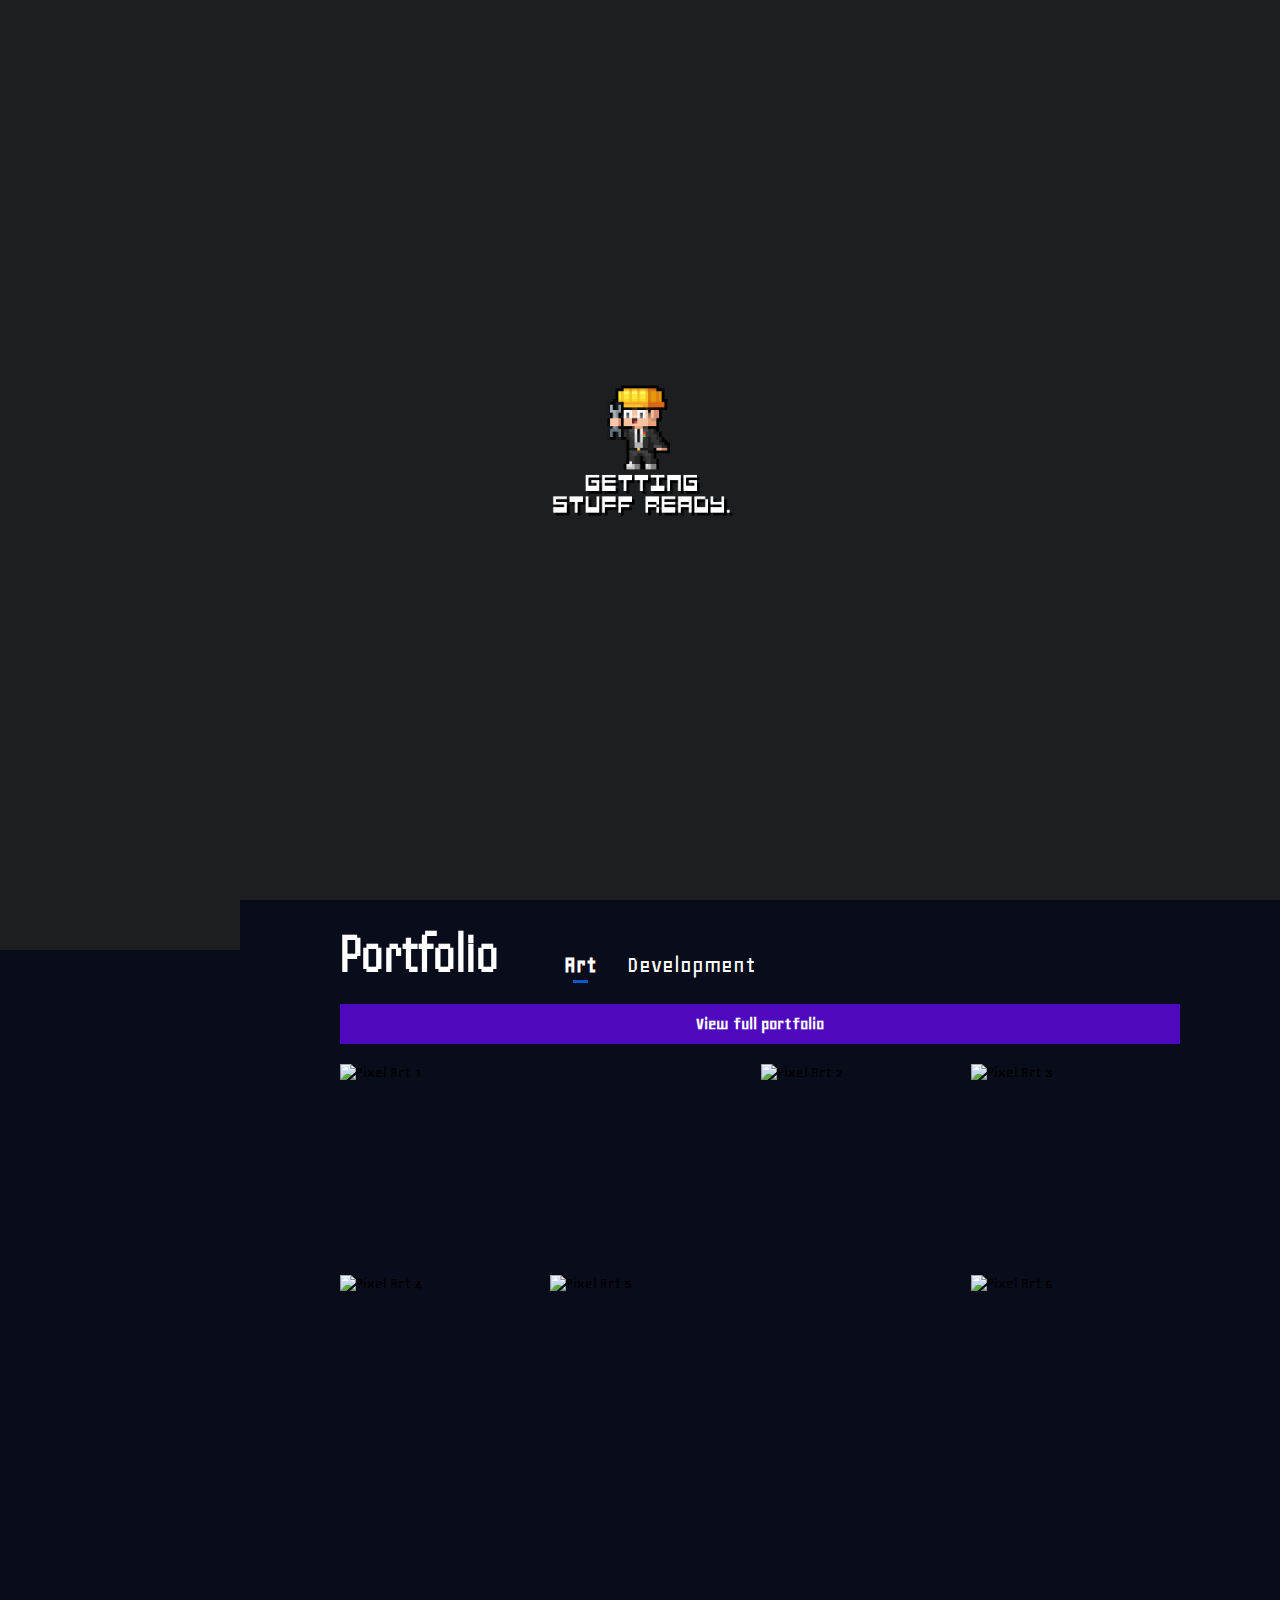
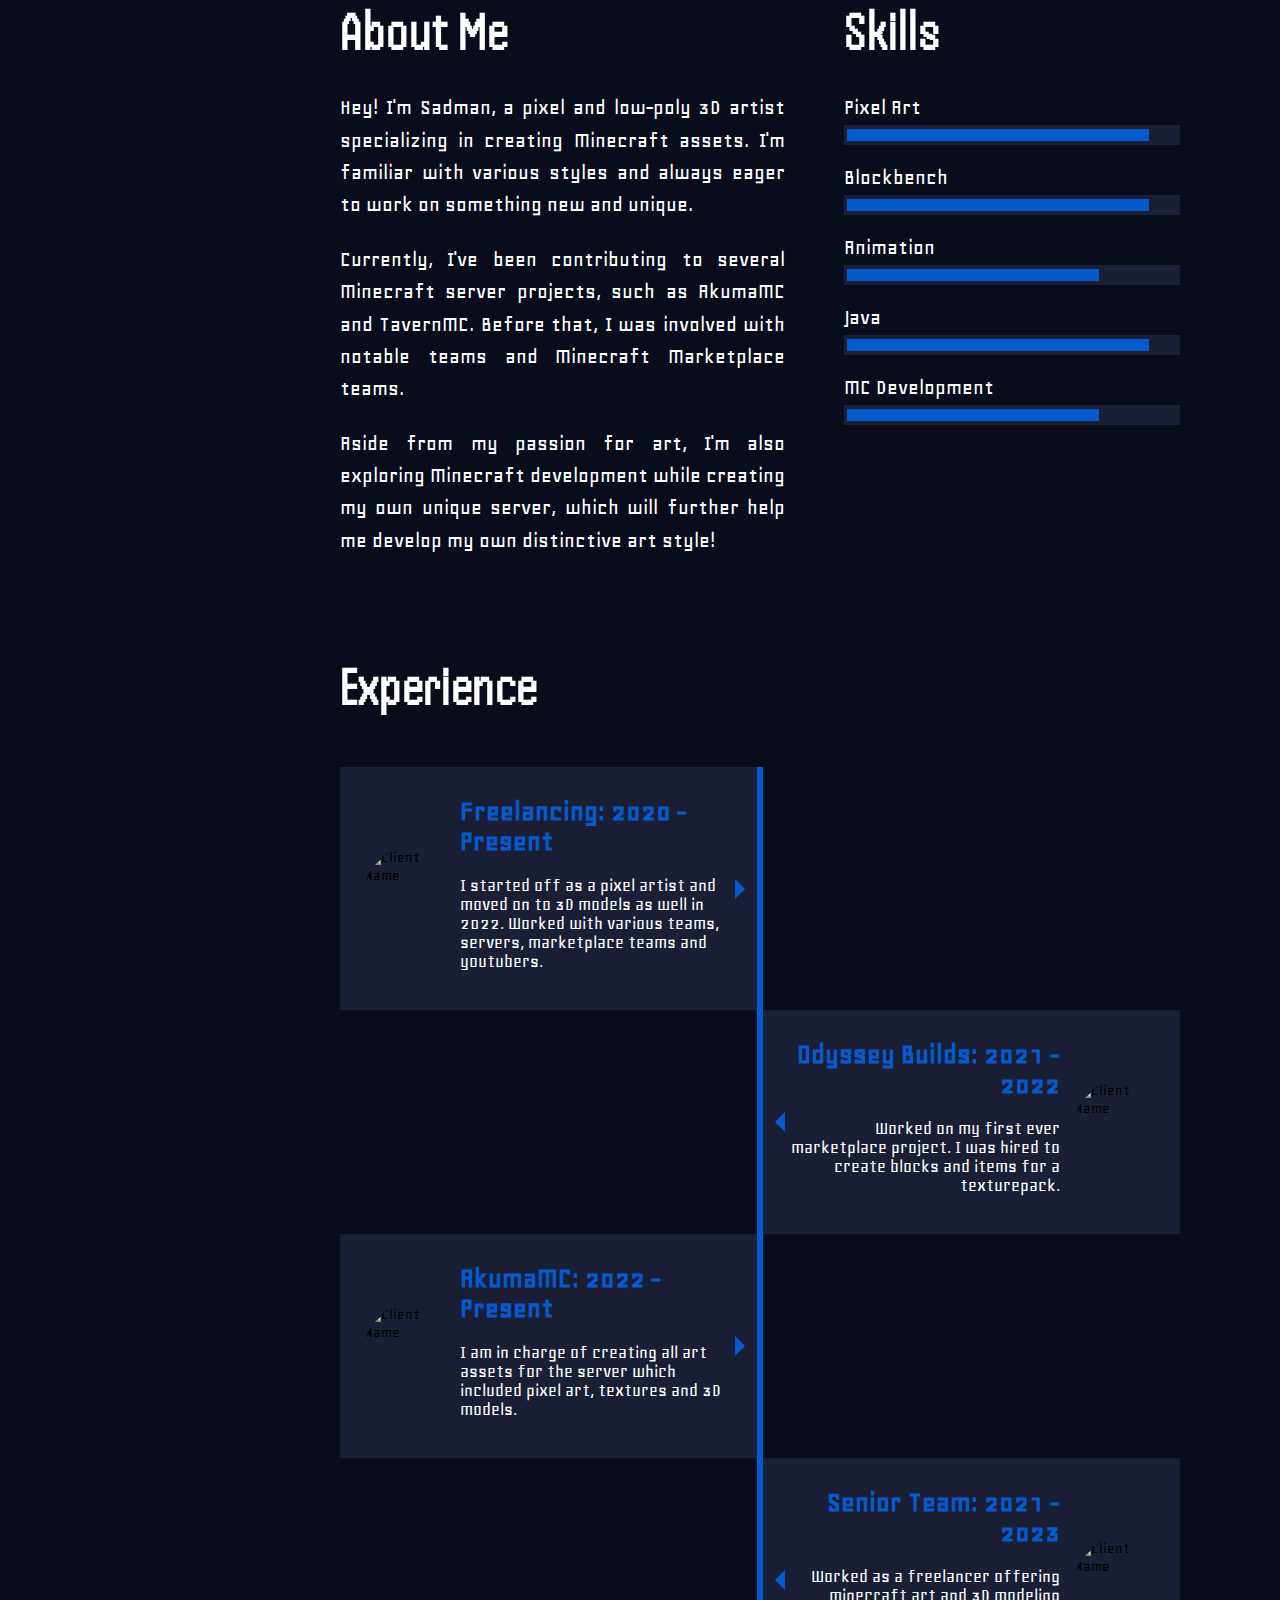
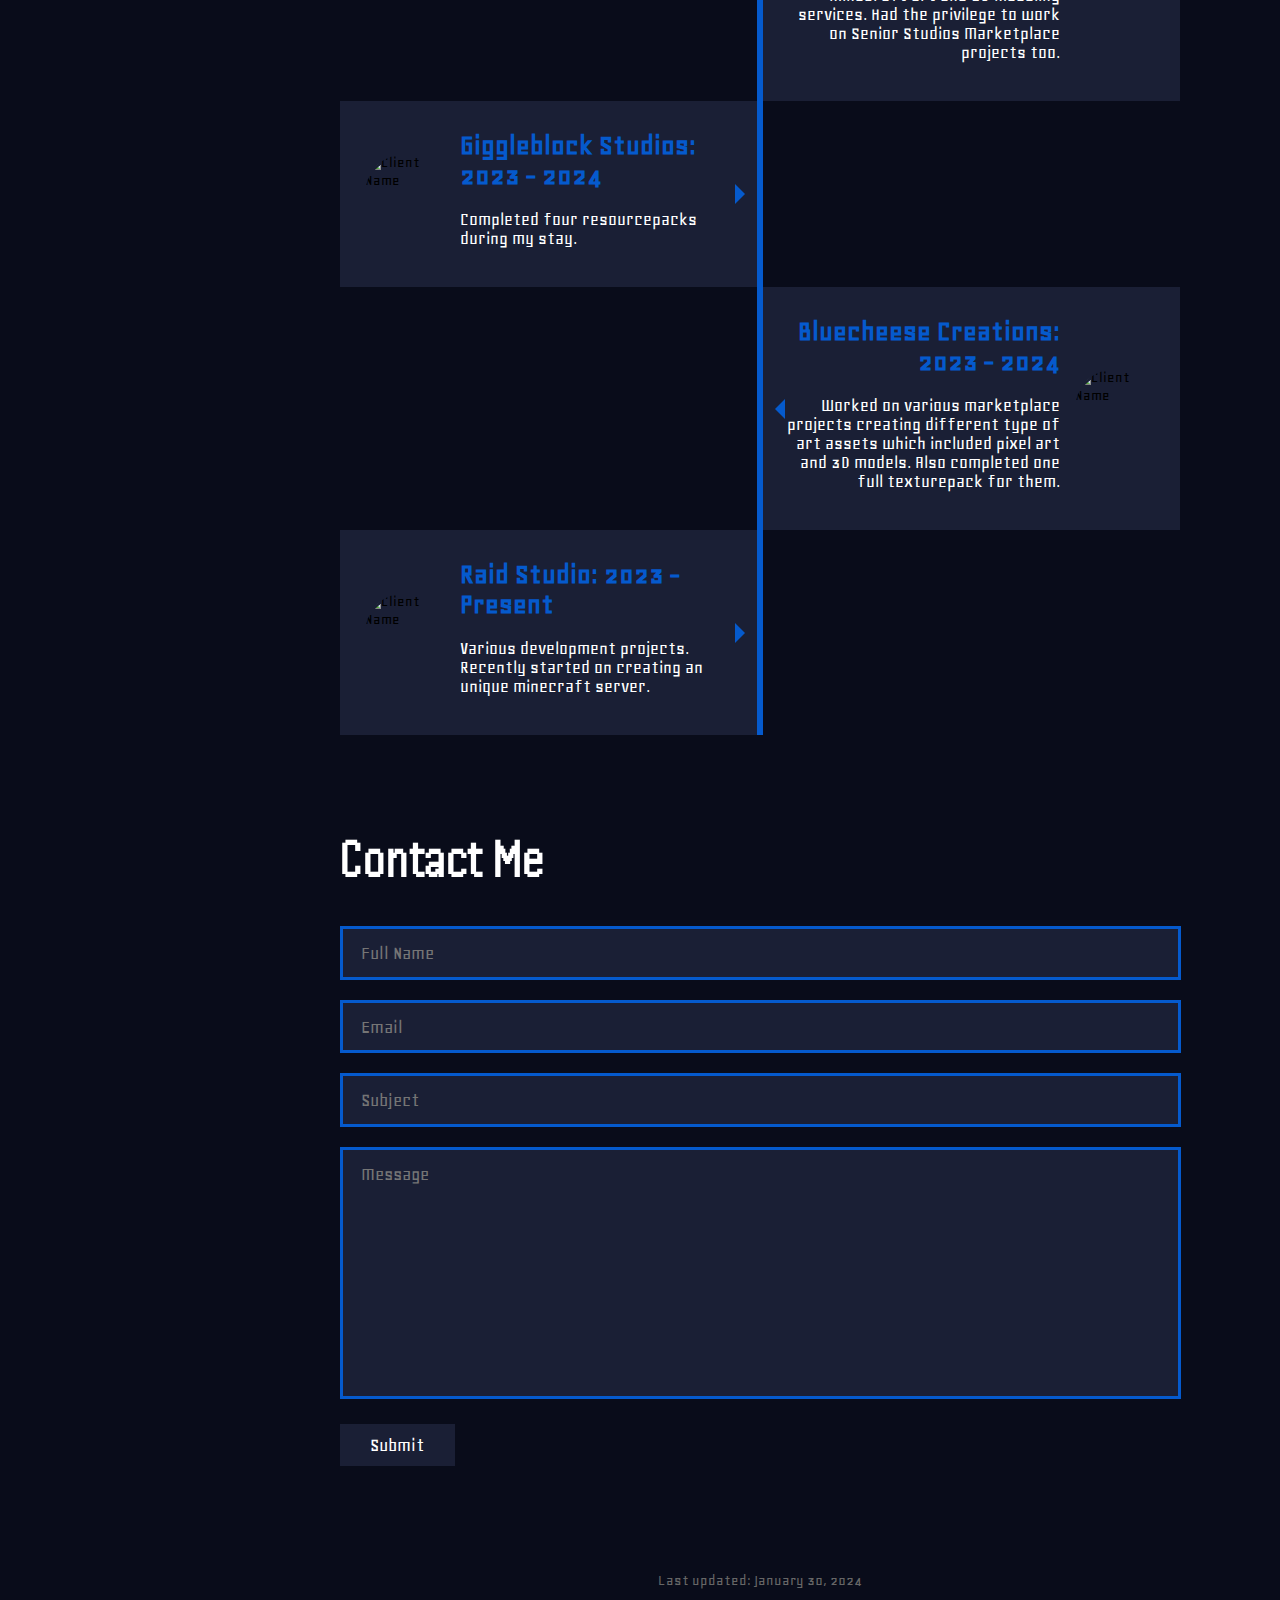
==== commit 4a0e48cb: "yes" ====
--- a/index.html
+++ b/index.html
@@ -61,6 +61,11 @@
 
         </div>
 
+        <!--Website Status-->
+        <div class="website-status">
+            <p>Website under development</p>
+        </div>
+
         <!--Copyright-->
         <div class="copyright">
             <p>© 2024 Raeden MC. All rights reserved.</p>
@@ -97,7 +102,7 @@
                 <a href="portfolio.html" class="category-link development" target="_blank">View full portfolio <i class="fa-solid fa-arrow-up-right-from-square"></i></a>
             </div>
 
-            <div class="portfolio-grid">
+            <div class="portfolio-grid"> 
                 <!-- Pixel Art Images -->
                 <div class="portfolio-item pixel">
                     <img src="assets/gallery/g1_pixelart_full.png" alt="Pixel Art 1">
@@ -117,16 +122,7 @@
                 <div class="portfolio-item pixel">
                     <img src="assets/gallery/g6_full.png" alt="Pixel Art 6">
                 </div>
-                <div class="portfolio-item pixel">
-                    <img src="assets/gallery/g7_full.png" alt="Pixel Art 7">
-                </div>
-                <div class="portfolio-item pixel">
-                    <img src="assets/gallery/g8_full.png" alt="Pixel Art 8">
-                </div>
-                <div class="portfolio-item pixel">
-                    <img src="assets/gallery/map_prev_full.png" alt="Pixel Art 9">
-                </div>
-
+            
                 <!-- 3D Model Images -->
                 <div class="portfolio-item development">
                     <img src="assets/gallery/mob_full.png" alt="Minecraft 1">
@@ -146,16 +142,8 @@
                 <div class="portfolio-item development">
                     <img src="assets/gallery/g2_items_full.png" alt="Minecraft 6">
                 </div>
-                <div class="portfolio-item development">
-                    <img src="assets/gallery/g3_ui_full.png" alt="Minecraft 7">
-                </div>
-                <div class="portfolio-item development">
-                    <img src="assets/gallery/g4_em_full.png" alt="Minecraft 8">
-                </div>
-                <div class="portfolio-item development">
-                    <img src="assets/gallery/g5_full.png" alt="Minecraft 9">
-                </div>
-            </div>
+            </div>
+            
         </div>
         
 
--- a/css/style-small.css
+++ b/css/style-small.css
@@ -286,7 +286,7 @@
 
 .social-icons {
     position: relative;
-    top: -30px;
+    top: -40px;
 }
 
 .social-icons img {
@@ -317,6 +317,18 @@
     transform: scale(1.08);
 }
 
+/* Website Status */
+
+.website-status {
+    font-size: 1em;
+    text-align: center;
+    color: #F32013;
+    flex-shrink: 0;
+    margin-top: -60px;
+    margin-bottom: 11px;
+}
+
+
 
 /* Copyright */
 
@@ -325,8 +337,8 @@
     text-align: center;
     color: #fff;
     flex-shrink: 0;
-    margin-top: -30px;
-    padding-bottom: 15px;
+    margin-top: -35px;
+    margin-bottom: 15px;
 }
 
 
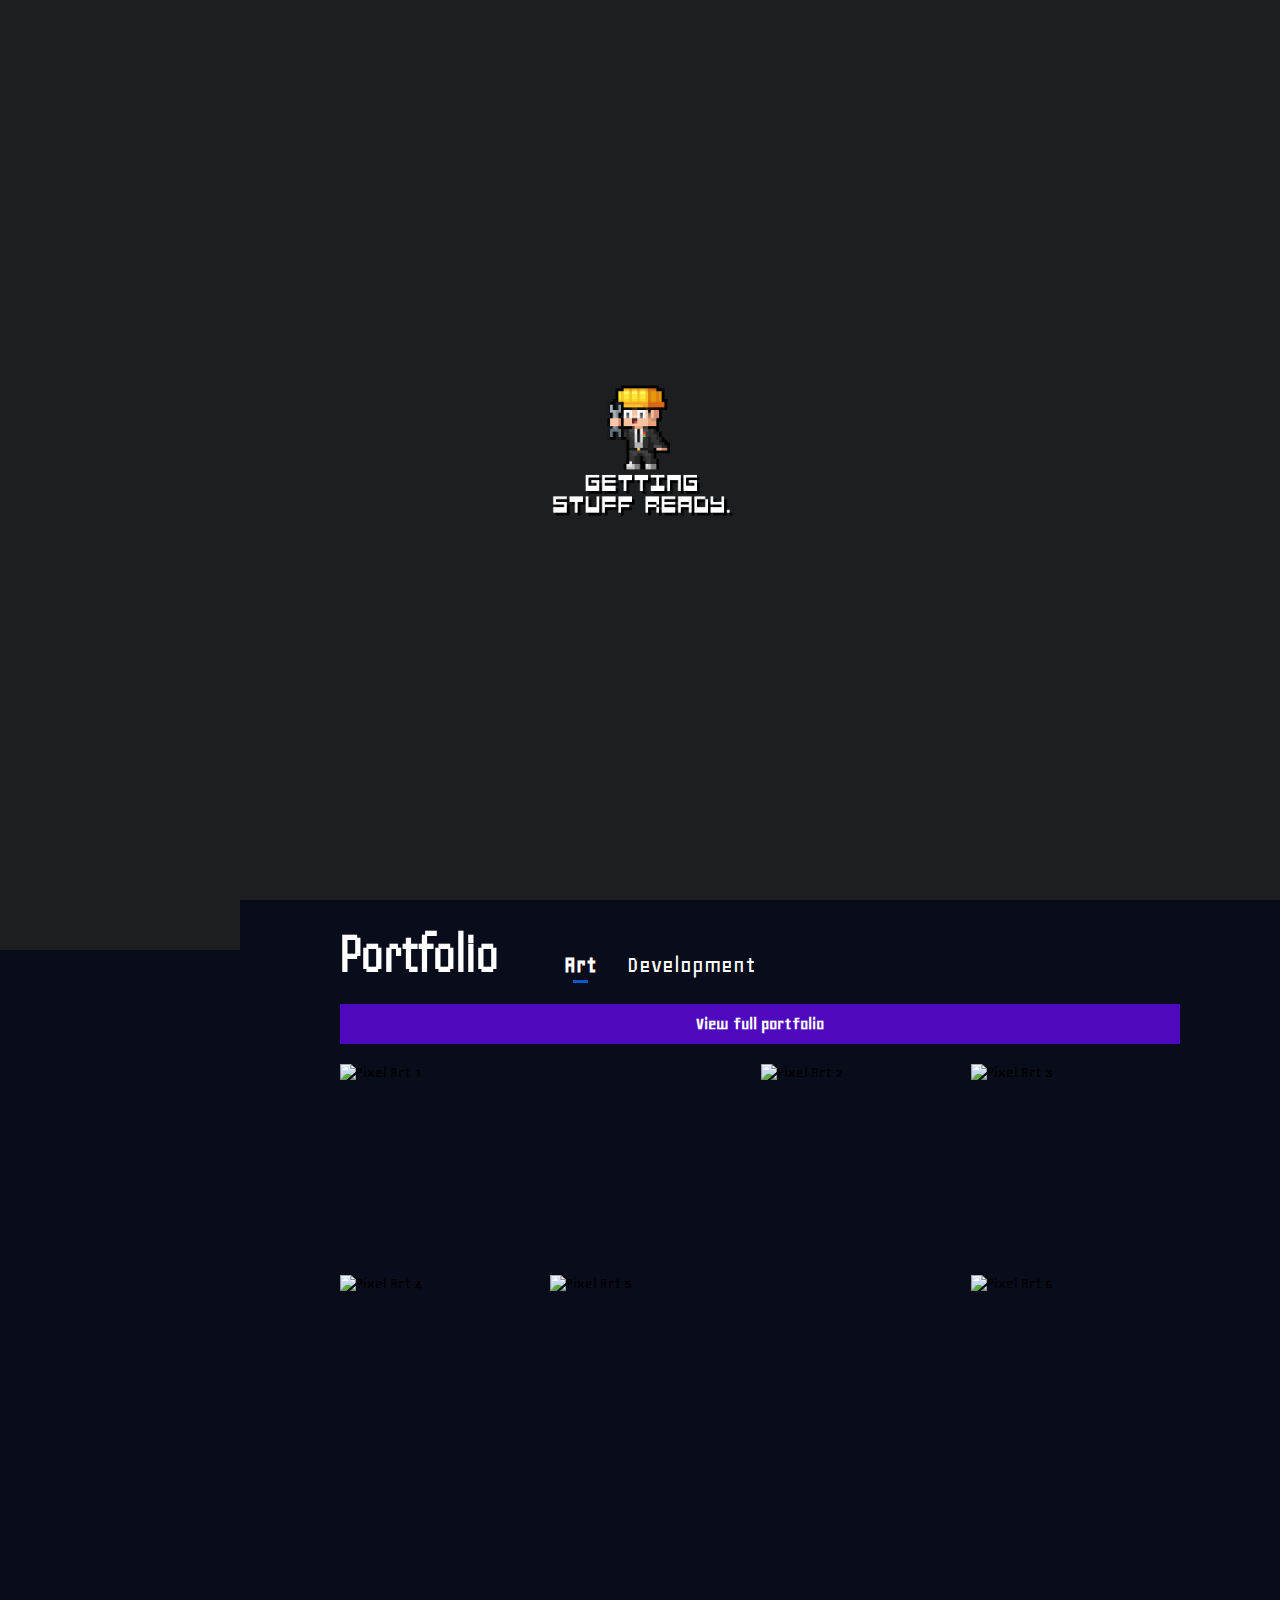
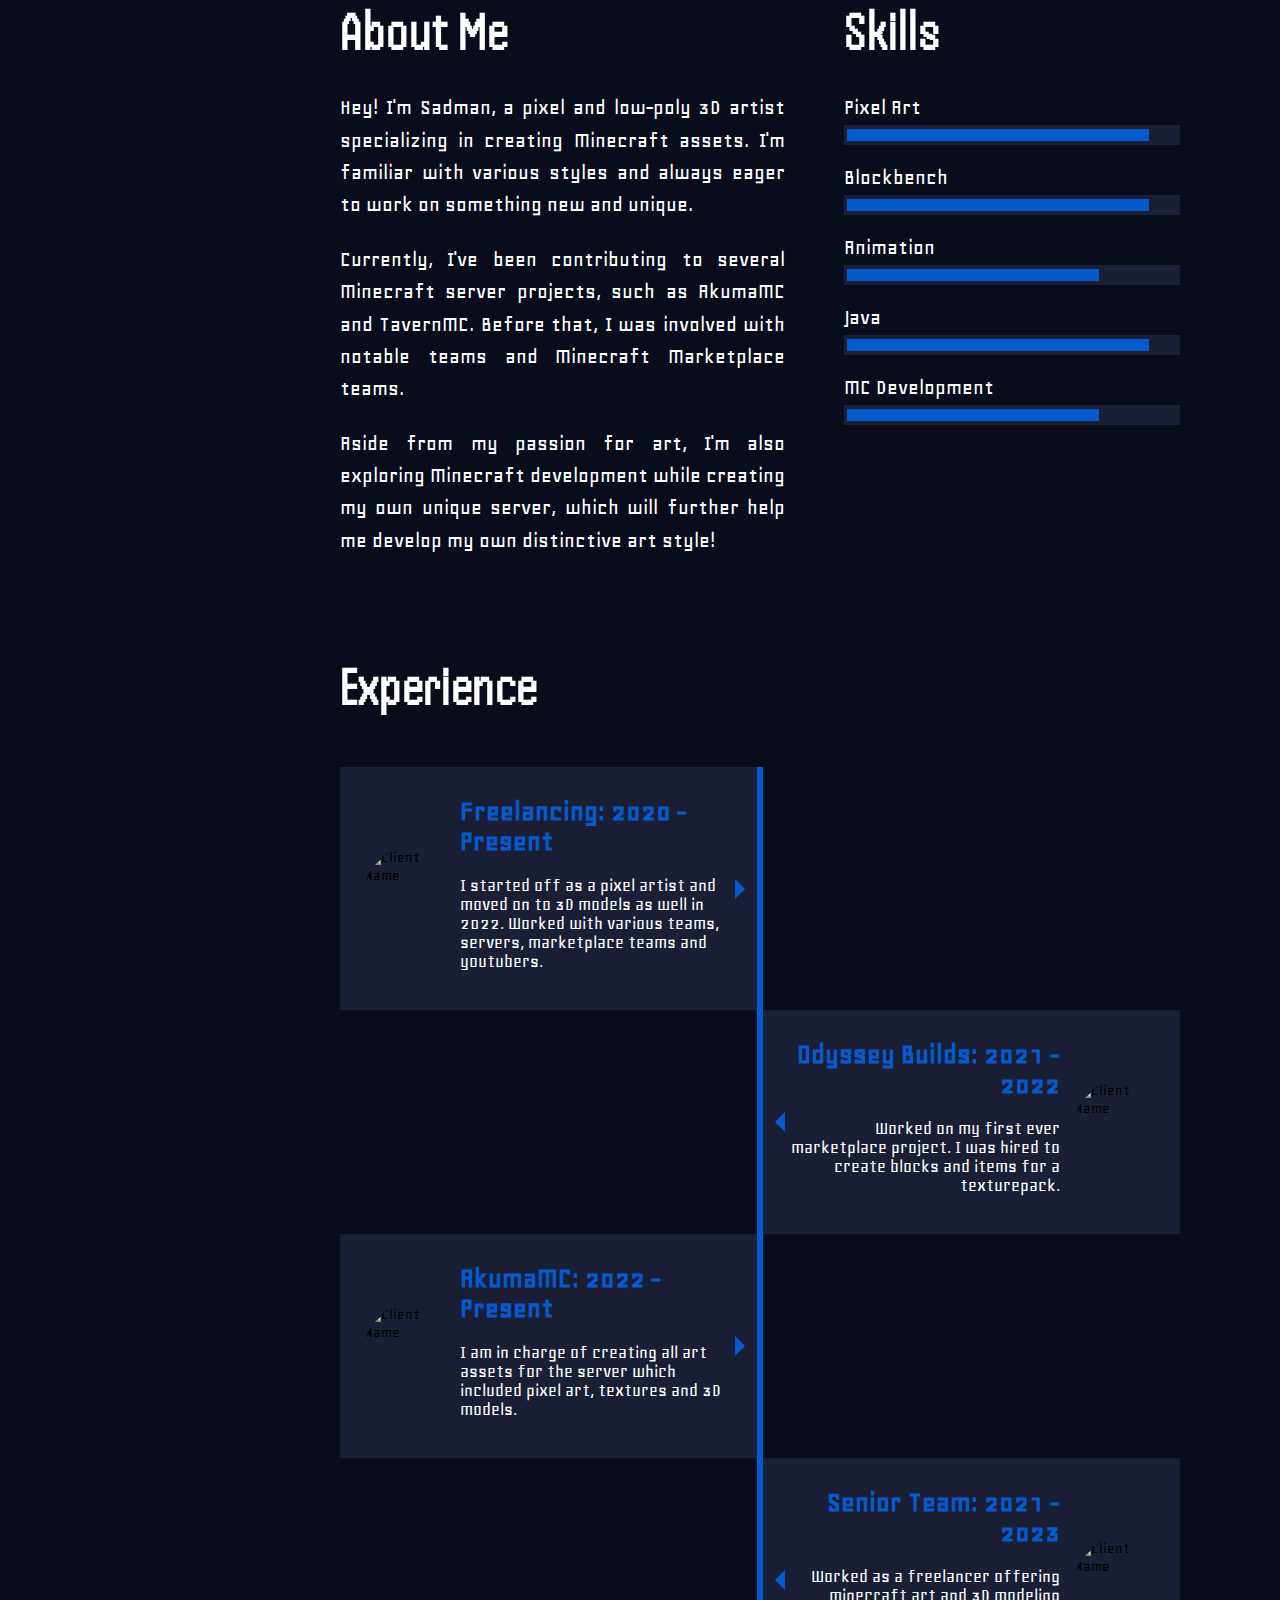
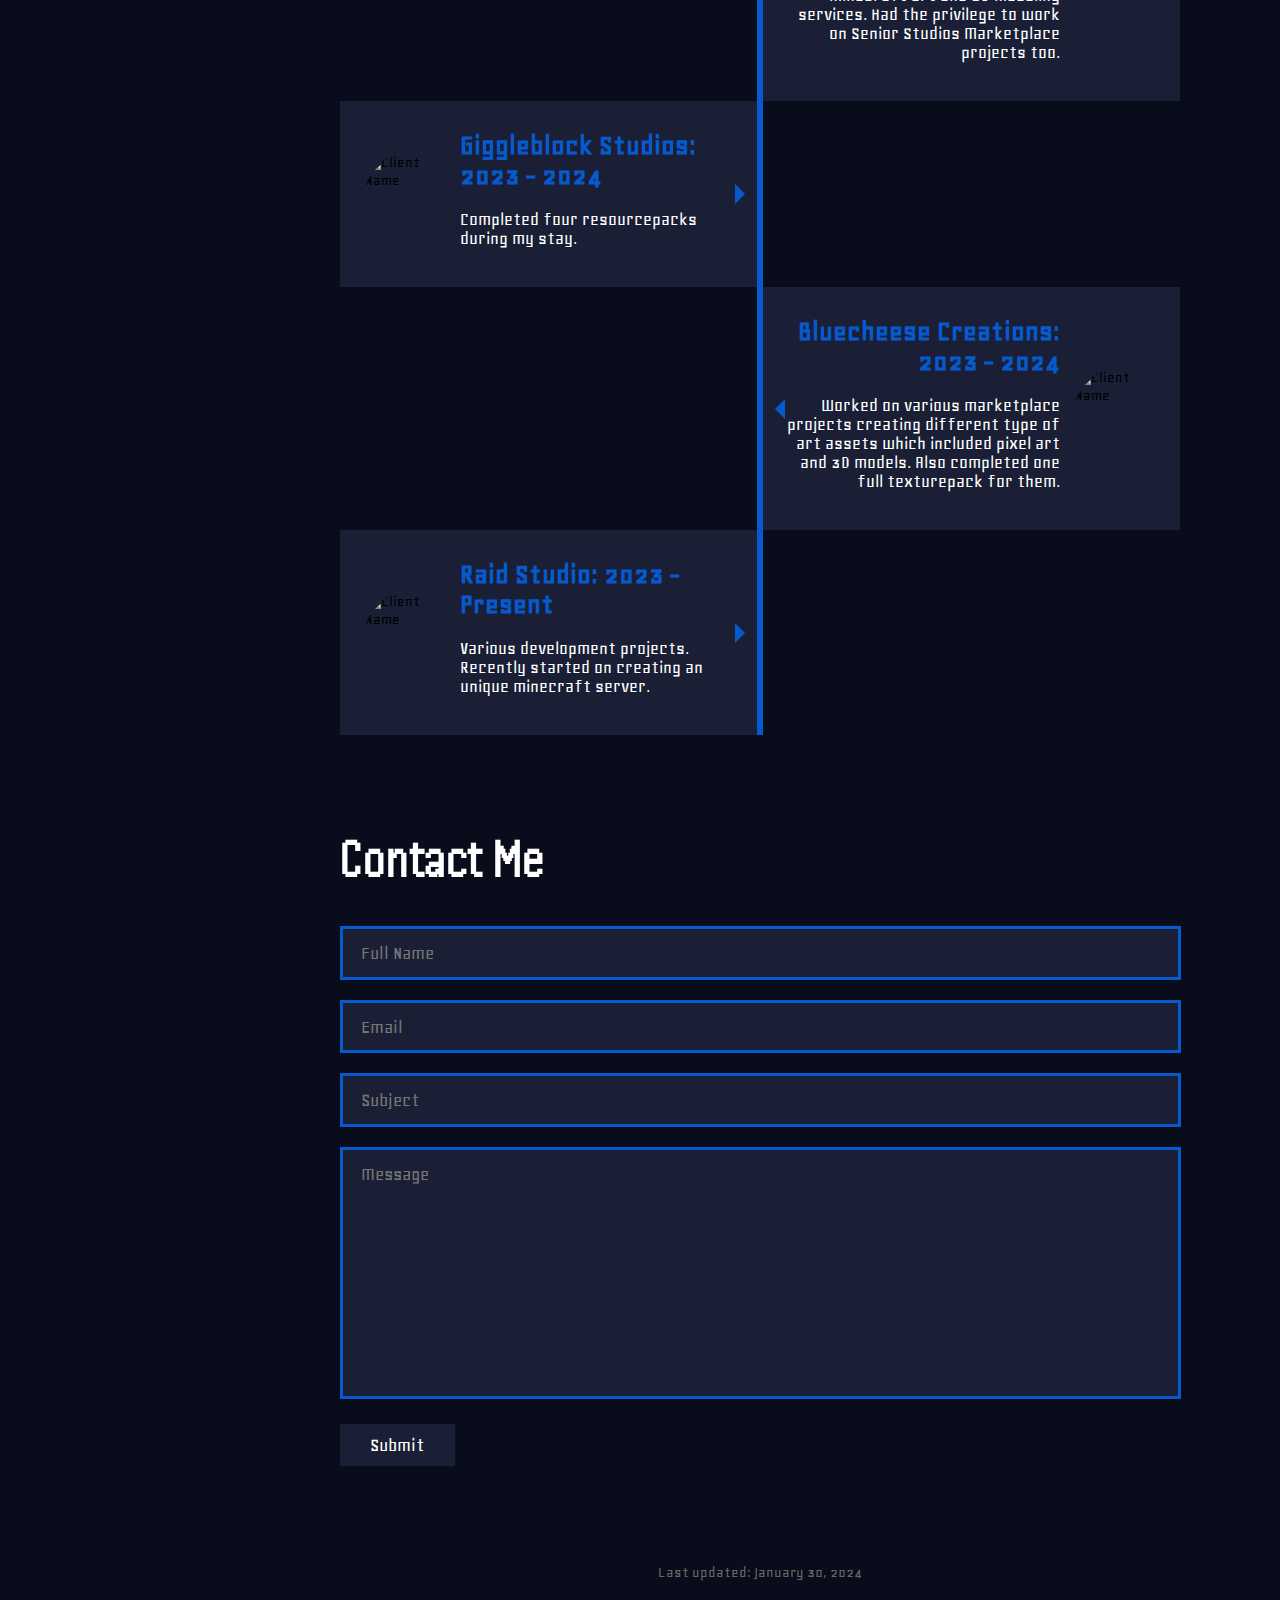
==== commit 610e2205: "randi" ====
--- a/index.html
+++ b/index.html
@@ -105,41 +105,53 @@
             <div class="portfolio-grid"> 
                 <!-- Pixel Art Images -->
                 <div class="portfolio-item pixel">
+                    <i class="fa-solid fa-eye peek-icon"></i>
                     <img src="assets/gallery/g1_pixelart_full.png" alt="Pixel Art 1">
                 </div>
                 <div class="portfolio-item pixel">
+                    <i class="fa-solid fa-eye peek-icon"></i>
                     <img src="assets/gallery/g2_items_full.png" alt="Pixel Art 2">
                 </div>
                 <div class="portfolio-item pixel">
+                    <i class="fa-solid fa-eye peek-icon"></i>
                     <img src="assets/gallery/g3_ui_full.png" alt="Pixel Art 3">
                 </div>
                 <div class="portfolio-item pixel">
+                    <i class="fa-solid fa-eye peek-icon"></i>
                     <img src="assets/gallery/g4_em_full.png" alt="Pixel Art 4">
                 </div>
                 <div class="portfolio-item pixel">
+                    <i class="fa-solid fa-eye peek-icon"></i>
                     <img src="assets/gallery/g5_full.png" alt="Pixel Art 5">
                 </div>
                 <div class="portfolio-item pixel">
+                    <i class="fa-solid fa-eye peek-icon"></i>
                     <img src="assets/gallery/g6_full.png" alt="Pixel Art 6">
                 </div>
             
                 <!-- 3D Model Images -->
                 <div class="portfolio-item development">
+                    <i class="fa-solid fa-eye peek-icon"></i>
                     <img src="assets/gallery/mob_full.png" alt="Minecraft 1">
                 </div>
                 <div class="portfolio-item development">
+                    <i class="fa-solid fa-eye peek-icon"></i>
                     <img src="assets/gallery/model_preview_full.png" alt="Minecraft 2">
                 </div>
                 <div class="portfolio-item development">
+                    <i class="fa-solid fa-eye peek-icon"></i>
                     <img src="assets/gallery/nether_set_full.png" alt="Minecraft 3">
                 </div>
                 <div class="portfolio-item development">
+                    <i class="fa-solid fa-eye peek-icon"></i>
                     <img src="assets/gallery/swords_full.png" alt="Minecraft 4">
                 </div>
                 <div class="portfolio-item development">
+                    <i class="fa-solid fa-eye peek-icon"></i>
                     <img src="assets/gallery/g1_pixelart_full.png" alt="Minecraft 5">
                 </div>
                 <div class="portfolio-item development">
+                    <i class="fa-solid fa-eye peek-icon"></i>
                     <img src="assets/gallery/g2_items_full.png" alt="Minecraft 6">
                 </div>
             </div>
--- a/css/style-small.css
+++ b/css/style-small.css
@@ -437,6 +437,21 @@
     font-family: "Handjet", system-ui;
 }
 
+.peek-icon {
+    position: absolute;
+    top: 15px;
+    left: 15px;
+    color: white;
+    font-size: 15px;
+    opacity: 0;
+    transition: opacity 0.3s ease;
+    z-index: 2;
+    text-shadow: 2px 2px 4px rgba(0, 0, 0, 0.5);
+  }
+  
+  .portfolio-item:hover .peek-icon {
+    opacity: 1;
+  }
 
 .category-buttons {
     text-align: center;
@@ -520,6 +535,7 @@
     grid-column: span 1;
     aspect-ratio: 1 / 1;
     overflow: hidden;
+    position: relative;
 }
 
 .portfolio-item:nth-child(1) {
@@ -1000,10 +1016,11 @@
 
 .last-updated {
     text-align: center;
-    padding: 10px 0;
+    padding: 15px 0;
+    padding-top: 2px;
     color: #666;
     font-size: 1rem;
-}
+  }
 
 /* Cursor */
 
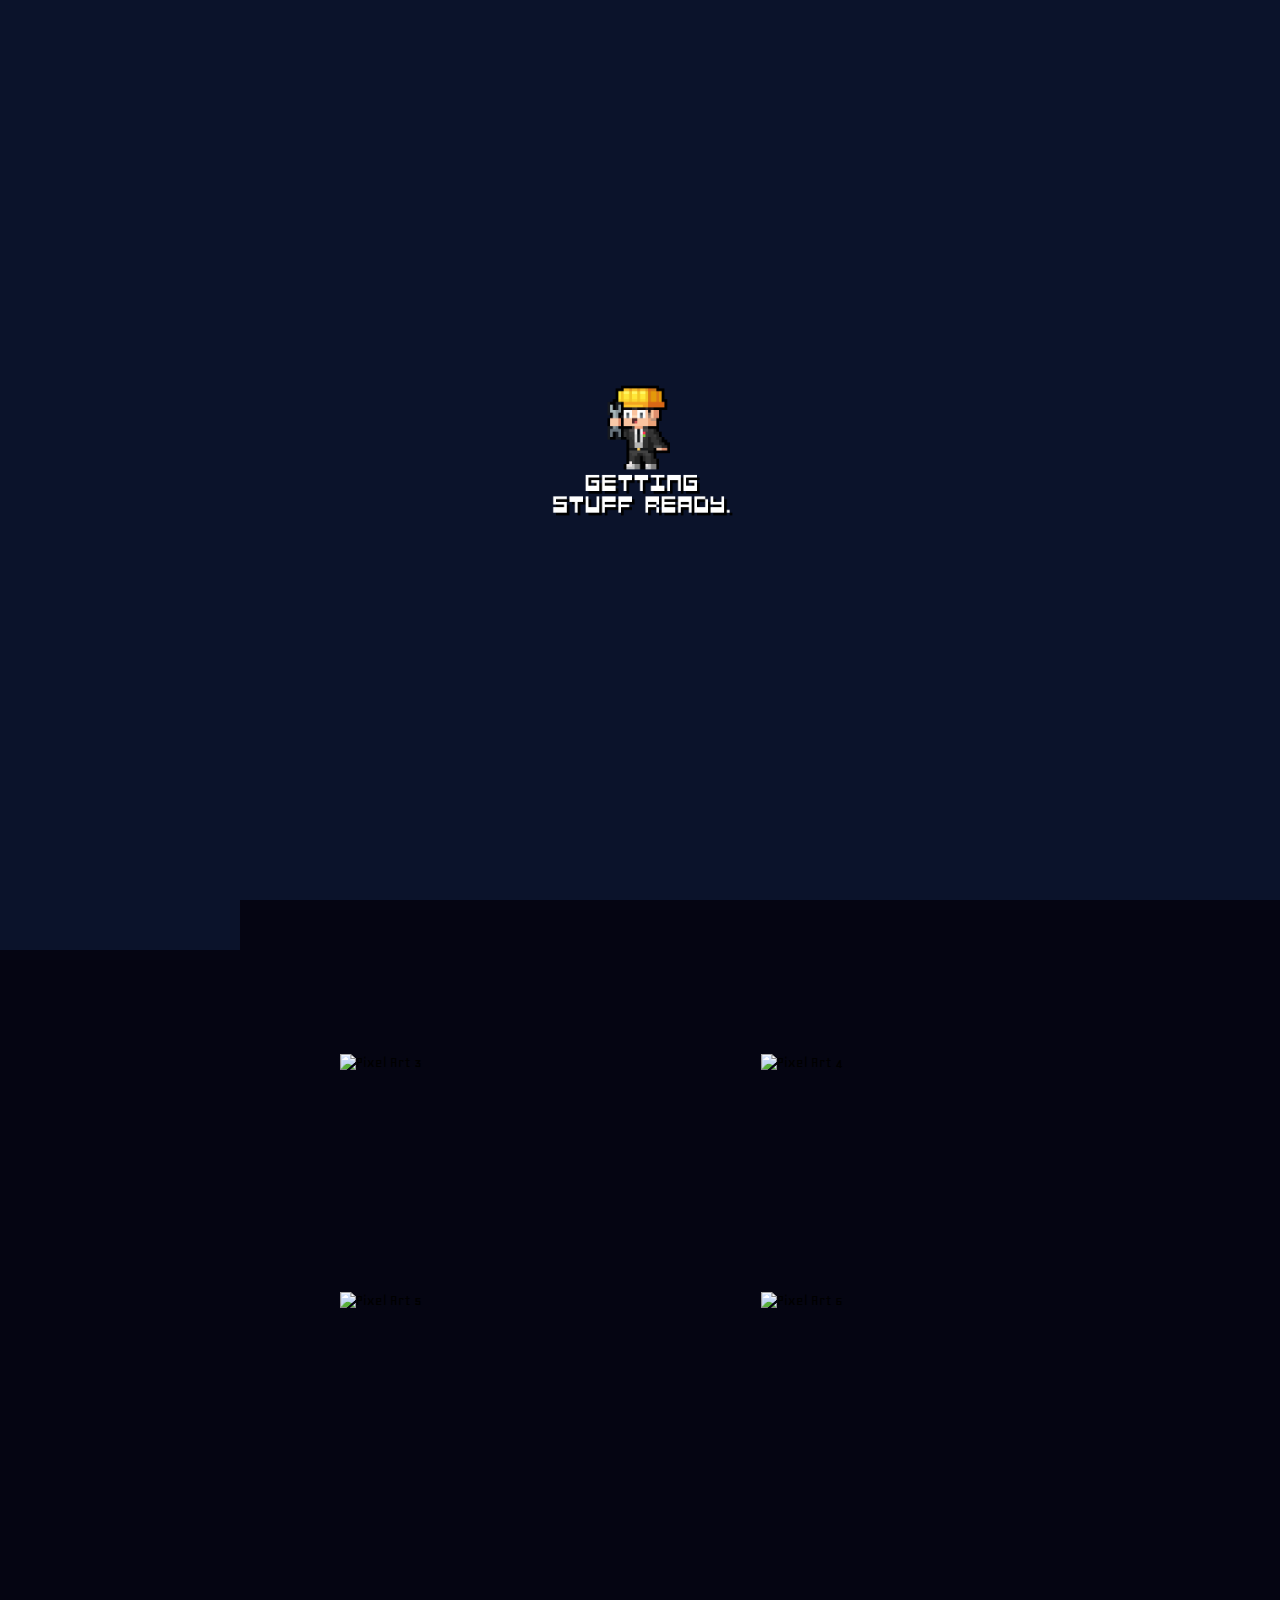
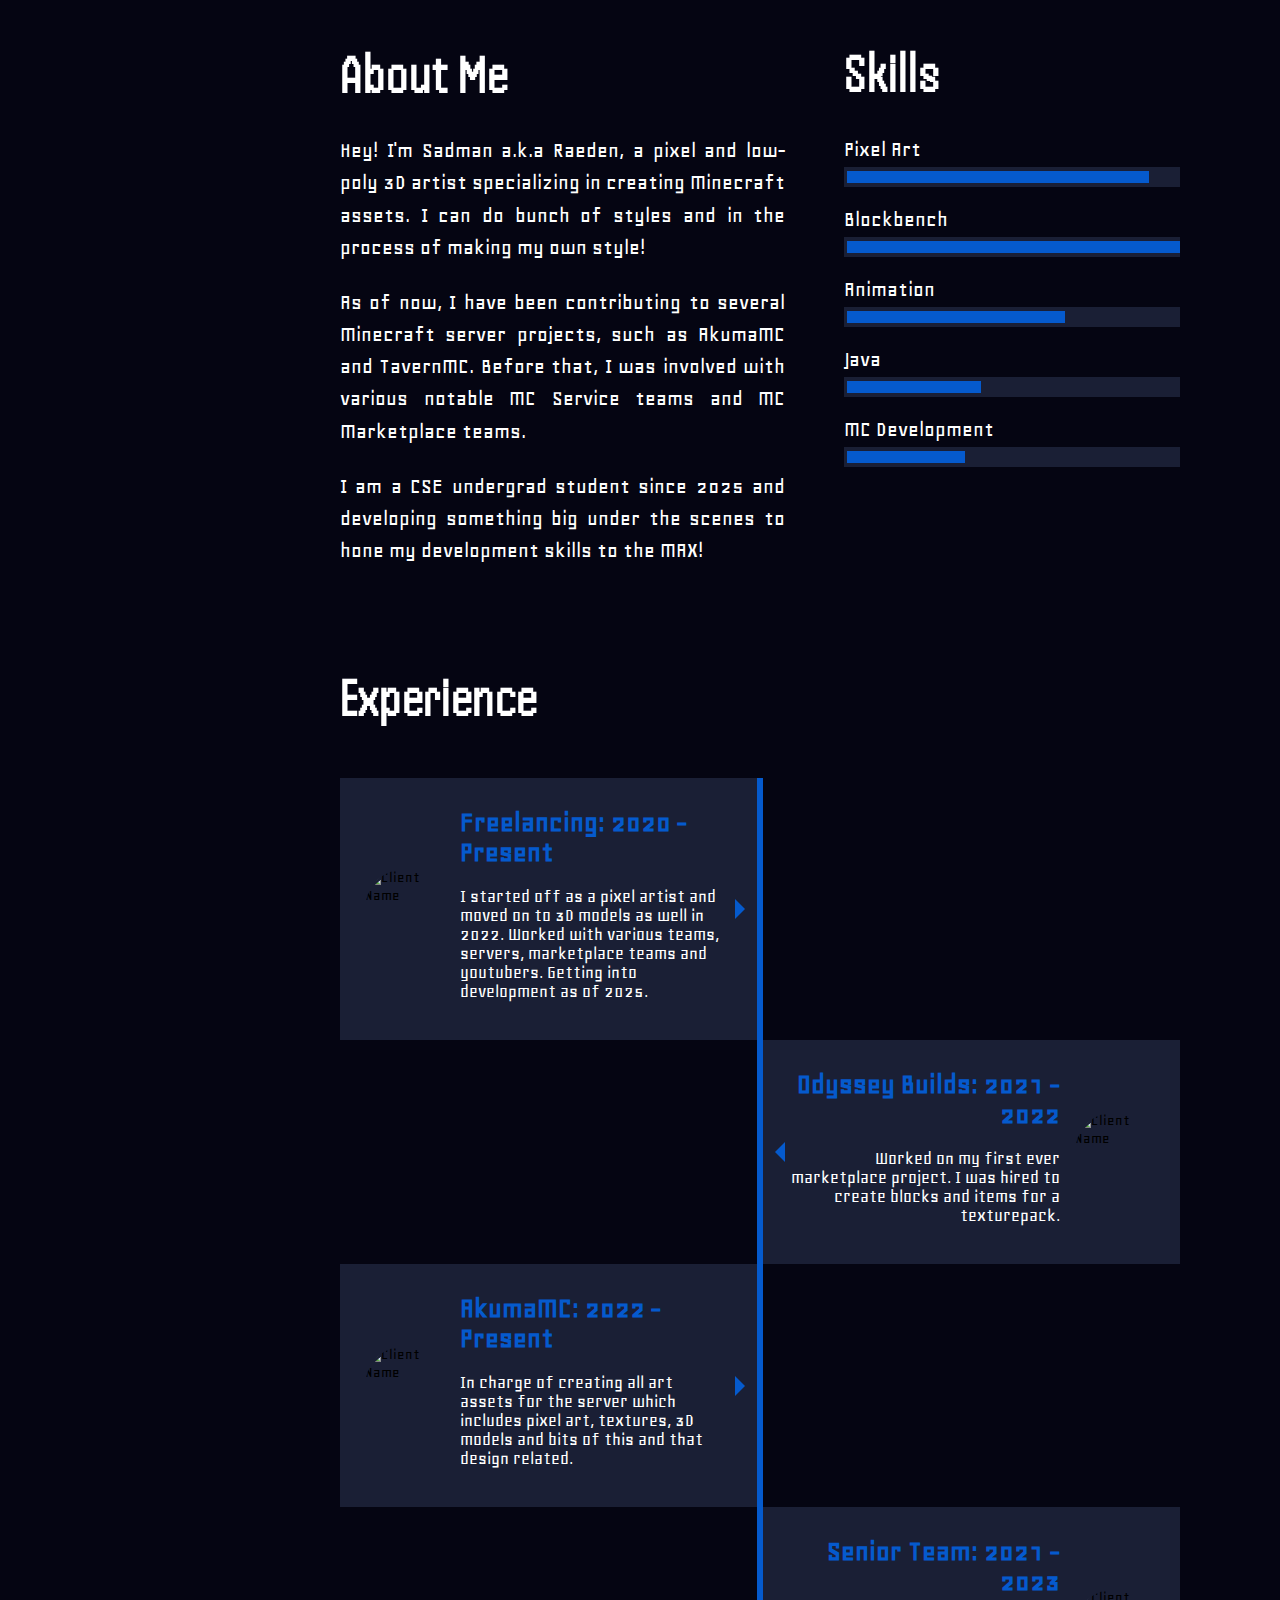
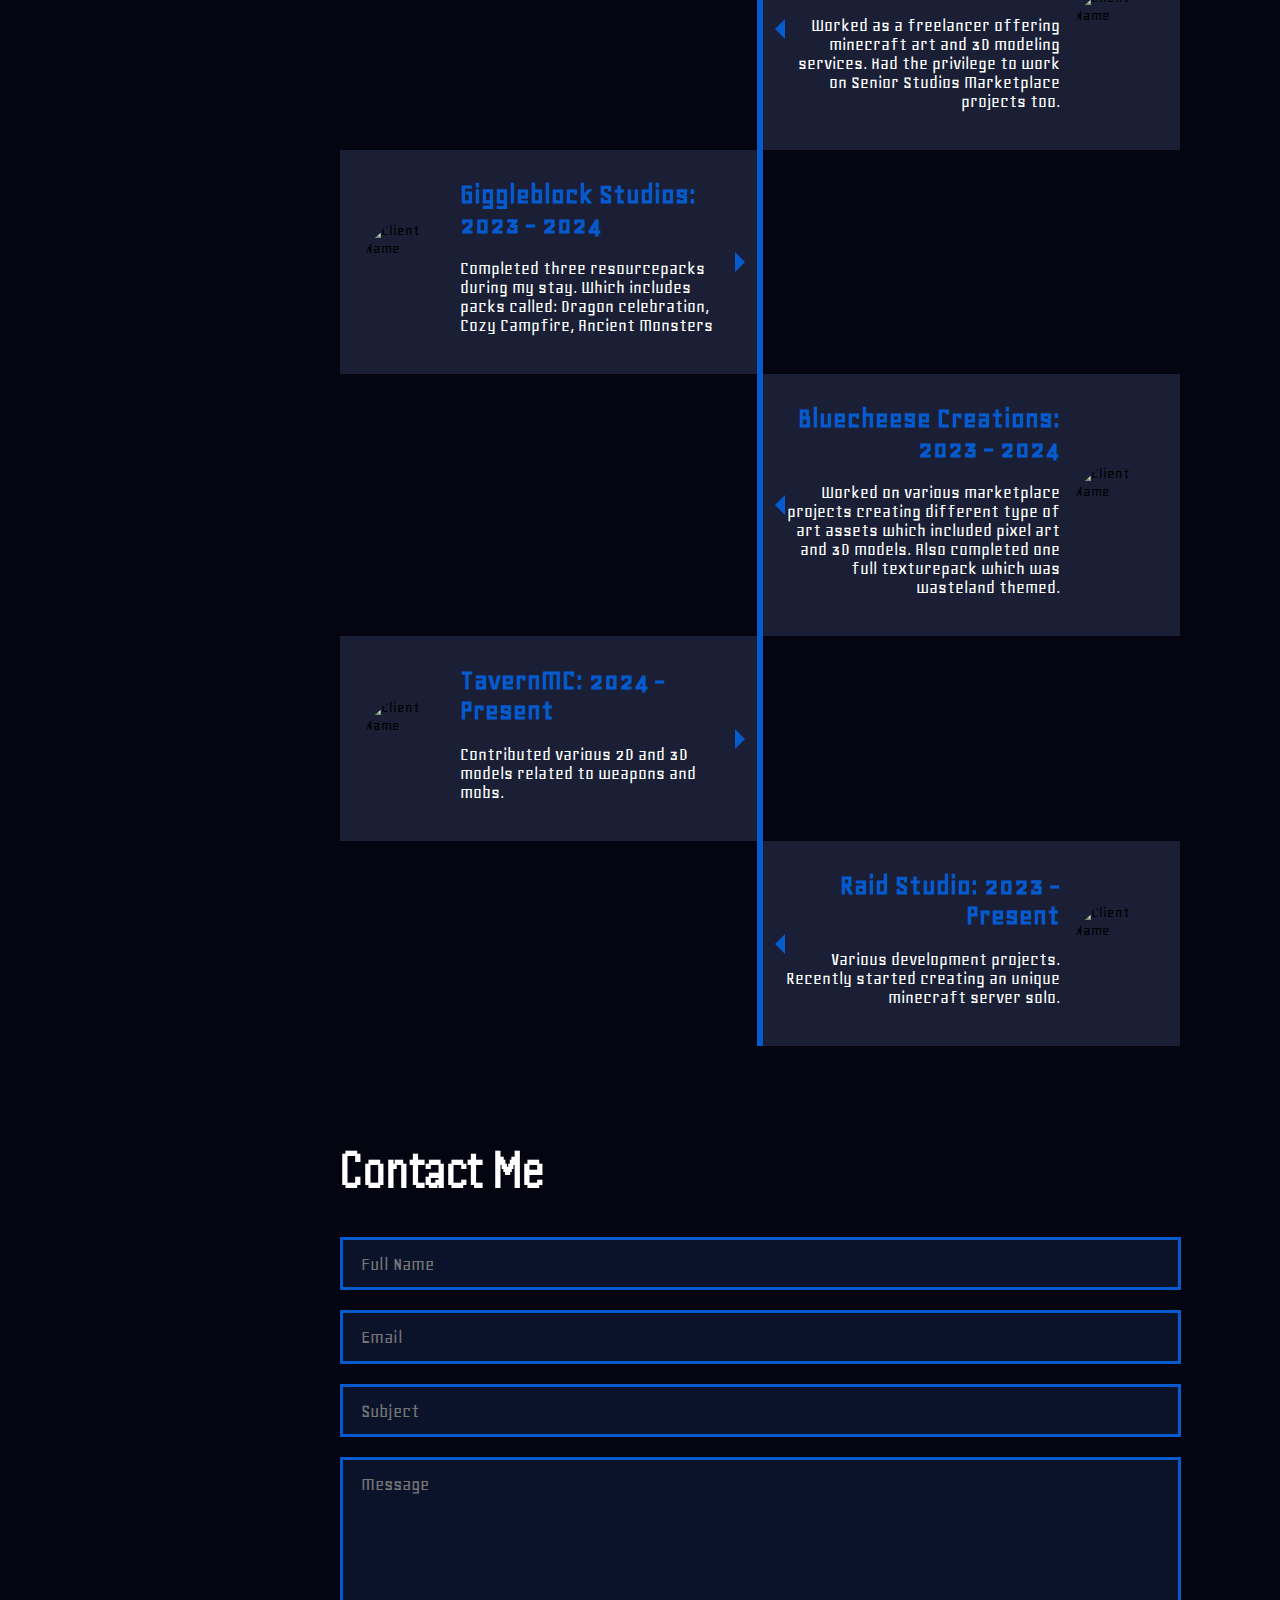
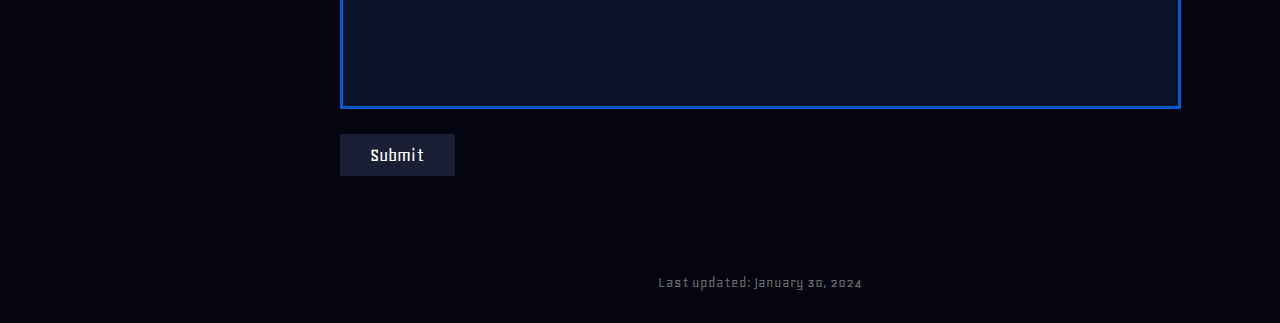
==== commit e15d6a73: "a lot of changes" ====
--- a/index.html
+++ b/index.html
@@ -9,6 +9,7 @@
     <link rel="stylesheet" href="css/style-small.css">
     <link rel="stylesheet" href="media/index_media.css">
 
+    <link rel="icon" href="assets/logo/website_favicon_main.png">
     <script src="https://kit.fontawesome.com/818d4b37ac.js" crossorigin="anonymous"></script>
     <link href="https://fonts.googleapis.com/css2?family=Geo:ital@0;1&family=Handjet:wght@100..900&display=swap" rel="stylesheet">
 </head>
@@ -16,7 +17,7 @@
 
     <!--Hamburger Menu-->
     <div class="hamburger-menu">
-        <div class="bar"></div>
+        <div class="bar"></div> 
         <div class="bar"></div>
         <div class="bar"></div>
     </div>
@@ -38,24 +39,24 @@
             <nav>
                 <ul>
                     <li><a href="#" class="active"><img src="assets/icons/ico_home.png" alt="Home Icon"> Home</a></li>
-                    <li><a href="portfolio.html"><img src="assets/icons/ico_home.png" alt="Portfolio Icon"> Portfolio</a></li>
-                    <li><a href="raid_studio.html"><img src="assets/icons/ico_home.png" alt="Raid Studio Icon"> Raid Studio</a></li>
+                    <li><a href="portfolio.html"><img src="assets/icons/ico_portfolio.png" alt="Portfolio Icon"> Portfolio</a></li>
+                    <li><a href="raid_studio.html"><img src="assets/icons/ico_raid_studio.png" alt="Raid Studio Icon"> Raid Studio</a></li>
                 </ul>
             </nav>
 
             <!--Socials-->
             <div class="social-icons">
                 <div class="row">
-                    <a href="#"><img src="assets/icons/ico_home.png" alt="Social 1"></a>
-                    <a href="#"><img src="assets/icons/ico_home.png" alt="Social 2"></a>
-                    <a href="#"><img src="assets/icons/ico_home.png" alt="Social 3"></a>
-                    <a href="#"><img src="assets/icons/ico_home.png" alt="Social 4"></a>
+                    <a href="https://www.instagram.com/raedenmc/" target="_blank"><img src="assets/icons/ico_s_instagram.png" alt="Social 1"></a>
+                    <a href="https://www.youtube.com/@RaedenMC" target="_blank"><img src="assets/icons/ico_s_youtube.png" alt="Social 2"></a>
+                    <a href="https://x.com/ItzRaeden" target="_blank"><img src="assets/icons/ico_s_twitter.png" alt="Social 3"></a>
+                    <a href="https://sketchfab.com/ItzRaeden/models" target="_blank"><img src="assets/icons/ico_s_tiktok.png" alt="Social 4"></a>
                 </div>
                 <div class="row">
-                    <a href="#"><img src="assets/icons/ico_home.png" alt="Social 5"></a>
-                    <a href="#"><img src="assets/icons/ico_home.png" alt="Social 6"></a>
-                    <a href="#"><img src="assets/icons/ico_home.png" alt="Social 7"></a>
-                    <a href="#"><img src="assets/icons/ico_home.png" alt="Social 8"></a>
+                    <a href="https://sketchfab.com/ItzRaeden/models" target="_blank"><img src="assets/icons/ico_s_sketchfab.png" alt="Social 5"></a>
+                    <a href="https://github.com/ItzRaeden" target="_blank"><img src="assets/icons/ico_s_github.png" alt="Social 6"></a>
+                    <a href="" target="_blank"><img src="assets/icons/ico_s_discord.png" alt="Social 7"></a>
+                    <a href="https://www.youtube.com/watch?v=dQw4w9WgXcQ&ab_channel=RickAstley" target="_blank"><img src="assets/icons/ico_specified.png" alt="Social 8"></a>
                 </div>
             </div>
 
@@ -79,7 +80,7 @@
         <!--Background Art-->
         <section id="background-art">
             <img src="assets/background/bg_main.png" id="bg_main">
-            <img src="assets/background/buildings3.png" id="buildings">
+            <img src="assets/background/buildings.png" id="buildings">
             <img src="assets/background/bg_front_a.png" id="bg_front_a">
         </section>
 
@@ -165,13 +166,13 @@
                 <div class="about-text">
                 	<h2>About Me</h2>
                     <p>
-                        Hey! I'm Sadman, a pixel and low-poly 3D artist specializing in creating Minecraft assets. I'm familiar with various styles and always eager to work on something new and unique. 
+                        Hey! I'm Sadman a.k.a Raeden, a pixel and low-poly 3D artist specializing in creating Minecraft assets. I can do bunch of styles and in the process of making my own style!
                     </p>
                     <p>
-                        Currently, I've been contributing to several Minecraft server projects, such as AkumaMC and TavernMC. Before that, I was involved with notable teams and Minecraft Marketplace teams. 
+                        As of now, I have been contributing to several Minecraft server projects, such as AkumaMC and TavernMC. Before that, I was involved with various notable MC Service teams and MC Marketplace teams. 
                     </p>
                     <p>
-                        Aside from my passion for art, I'm also exploring Minecraft development while creating my own unique server, which will further help me develop my own distinctive art style!
+                        I am a CSE undergrad student since 2025 and developing something big under the scenes to hone my development skills to the MAX!
                     </p>
                 </div>
                 <div class="skills-section">
@@ -186,25 +187,25 @@
                         <div class="skill-bar">
                             <span class="skill-name">Blockbench</span>
                             <div class="bar-container">
-                                <div class="bars" style="width: 90%;"></div>
+                                <div class="bars" style="width: 99%;"></div>
                             </div>
                         </div>
                         <div class="skill-bar">
                             <span class="skill-name">Animation</span>
                             <div class="bar-container">
-                                <div class="bars" style="width: 75%;"></div>
+                                <div class="bars" style="width: 65%;"></div>
                             </div>
                         </div>
                         <div class="skill-bar">
                             <span class="skill-name">Java</span>
                             <div class="bar-container">
-                                <div class="bars" style="width: 90%;"></div>
+                                <div class="bars" style="width: 40%;"></div>
                             </div>
                         </div>
                         <div class="skill-bar">
                             <span class="skill-name">MC Development</span>
                             <div class="bar-container">
-                                <div class="bars" style="width: 75%;"></div>
+                                <div class="bars" style="width: 35%;"></div>
                             </div>
                         </div>
                     </div>
@@ -219,16 +220,16 @@
             <div class="timeline">
                 <div class="timeline-item left">
                     <div class="content">
-                        <img src="odb.png" alt="Client Name" class="client-image">
+                        <img src="assets/experience/pp_freelance.png" alt="Client Name" class="client-image">
                         <div class="text-content">
                             <h3>Freelancing: 2020 - Present</h3>
-                            <p>I started off as a pixel artist and moved on to 3D models as well in 2022. Worked with various teams, servers, marketplace teams and youtubers.</p>
+                            <p>I started off as a pixel artist and moved on to 3D models as well in 2022. Worked with various teams, servers, marketplace teams and youtubers. Getting into development as of 2025.</p>
                         </div>
                     </div>
                 </div>
                 <div class="timeline-item right">
                     <div class="content">
-                        <img src="odb.png" alt="Client Name" class="client-image">
+                        <img src="assets/experience/odb.png" alt="Client Name" class="client-image">
                         <div class="text-content">
                             <h3>Odyssey Builds: 2021 - 2022</h3>
                             <p>Worked on my first ever marketplace project. I was hired to create blocks and items for a texturepack.</p>
@@ -237,16 +238,16 @@
                 </div>
                 <div class="timeline-item left">
                     <div class="content">
-                        <img src="odb.png" alt="Client Name" class="client-image">
+                        <img src="assets/experience/akumamc.png" alt="Client Name" class="client-image">
                         <div class="text-content">
                             <h3>AkumaMC: 2022 - Present</h3>
-                            <p>I am in charge of creating all art assets for the server which included pixel art, textures and 3D models.</p>
+                            <p>In charge of creating all art assets for the server which includes pixel art, textures, 3D models and bits of this and that design related.</p>
                         </div>
                     </div>
                 </div>
                 <div class="timeline-item right">
                     <div class="content">
-                        <img src="odb.png" alt="Client Name" class="client-image">
+                        <img src="assets/experience/senior_team.png" alt="Client Name" class="client-image">
                         <div class="text-content">
                             <h3>Senior Team: 2021 - 2023</h3>
                             <p>Worked as a freelancer offering minecraft art and 3D modeling services. Had the privilege to work on Senior Studios Marketplace projects too.</p>
@@ -255,28 +256,37 @@
                 </div>
                 <div class="timeline-item left">
                     <div class="content">
-                        <img src="odb.png" alt="Client Name" class="client-image">
+                        <img src="assets/experience/gbs.png" alt="Client Name" class="client-image">
                         <div class="text-content"> 
                             <h3>Giggleblock Studios: 2023 - 2024</h3>
-                            <p>Completed four resourcepacks during my stay.</p>
+                            <p>Completed three resourcepacks during my stay. Which includes packs called: Dragon celebration, Cozy Campfire, Ancient Monsters</p>
                         </div>
                     </div>
                 </div>
                 <div class="timeline-item right">
                     <div class="content">
-                        <img src="odb.png" alt="Client Name" class="client-image">
+                        <img src="assets/experience/bc.png" alt="Client Name" class="client-image">
                         <div class="text-content">
                             <h3>Bluecheese Creations: 2023 - 2024</h3>
-                            <p>Worked on various marketplace projects creating different type of art assets which included pixel art and 3D models. Also completed one full texturepack for them.</p>
+                            <p>Worked on various marketplace projects creating different type of art assets which included pixel art and 3D models. Also completed one full texturepack which was wasteland themed.</p>
                         </div>
                     </div>
                 </div>
                 <div class="timeline-item left">
                     <div class="content">
-                        <img src="odb.png" alt="Client Name" class="client-image">
+                        <img src="assets/experience/tavmc.png" alt="Client Name" class="client-image">
+                        <div class="text-content">
+                            <h3>TavernMC: 2024 - Present</h3>
+                            <p>Contributed various 2D and 3D models related to weapons and mobs.</p>
+                        </div>
+                    </div>
+                </div>
+                <div class="timeline-item right">
+                    <div class="content">
+                        <img src="assets/experience/raid_studios_256x256.png" alt="Client Name" class="client-image">
                         <div class="text-content">
                             <h3>Raid Studio: 2023 - Present</h3>
-                            <p>Various development projects. Recently started on creating an unique minecraft server.</p>
+                            <p>Various development projects. Recently started creating an unique minecraft server solo.</p>
                         </div>
                     </div>
                 </div>
@@ -315,19 +325,19 @@
     <!--Navigation-->
     <div class="page-navigation">
         <button class="nav-btn" data-section="background-art">
-            <img src="assets/icons/ico_home.png" alt="Art">
+            <img src="assets/icons/ico_back_home.png" alt="Art">
         </button>
         <button class="nav-btn" data-section="portfolio">
-            <img src="assets/icons/ico_home.png" alt="Portfolio">
+            <img src="assets/icons/ico_portfolio_scroll.png" alt="Portfolio">
         </button>
         <button class="nav-btn" data-section="about">
-            <img src="assets/icons/ico_home.png" alt="About">
+            <img src="assets/icons/ico_about_me.png" alt="About">
         </button>
         <button class="nav-btn" data-section="experience-section">
-            <img src="assets/icons/ico_home.png" alt="Experience">
+            <img src="assets/icons/ico_exp.png" alt="Experience">
         </button>
         <button class="nav-btn" data-section="contact">
-            <img src="assets/icons/ico_home.png" alt="Contact">
+            <img src="assets/icons/ico_mail.png" alt="Contact">
         </button>
     </div>
 
@@ -341,8 +351,9 @@
     <!--Discord-->
     <div class="discord-button" onclick="copyDiscord()">
         <p class="discord-text">Contact on discord</p>
+        <p class="discord-text"> <img src="odb.png"></p>
         <span class="discord-tooltip">Click to copy Discord</span>
-    </div>
+    </div> 
 
     
 
--- a/css/style-small.css
+++ b/css/style-small.css
@@ -1,6 +1,8 @@
 :root {
-    --primary-side: #1c1e1f;
+    --primary-side: #0b132b;
+    --primary-bg: #050512;
     --primary-colored: #4e08be;
+    --nav-hovered: #121e42;
     --menu-btn-color: #fff;
     --default-bg-color: #4e08be;
     
@@ -12,7 +14,7 @@
     padding: 0;
     font-family: 'Geo', sans-serif;
     overflow-x: hidden;
-    background-color: #090C1A;
+    background-color: var(--primary-bg);
 }
 
 
@@ -38,6 +40,9 @@
     cursor: pointer;
     transition: all 0.3s ease;
     padding: 8px;
+    display: flex; /* Make the button a flex container */
+    align-items: center; /* Center vertically */
+    justify-content: center; /* Center horizontally */
 }
 
 .nav-btn:hover {
@@ -46,8 +51,8 @@
 }
 
 .nav-btn img {
-    width: 100%;
-    height: 100%;
+    width: 120%;
+    height: 120%;
     object-fit: contain;
 }
 
@@ -111,7 +116,7 @@
  .sidebar {
     width: 200px;
     height: 100vh;
-    background-color: #1c1e1f;
+    background-color: var(--primary-side);
     padding: 20px;
     display: flex;
     flex-direction: column;
@@ -213,7 +218,7 @@
 }
 
 nav ul li:hover {
-    background-color: #292b2c; 
+    background-color: var(--nav-hovered); 
 }
 
 nav ul li a {
@@ -314,7 +319,7 @@
 }
 
 .social-icons a:hover img {
-    transform: scale(1.08);
+    transform: scale(1.1);
 }
 
 /* Website Status */
@@ -350,7 +355,7 @@
     z-index: 1;
     box-sizing: border-box;
     margin-left: 240px;
-    background-color: #090C1A;
+    background-color: var(--primary-bg);
 }
 
 .main-content h1 {
@@ -420,7 +425,7 @@
     padding-bottom: 40px;
     padding-top: 85px;
     z-index: 1001; 
-    background-color: #090C1A;
+    background-color: var(--primary-bg);
 }
 
 .portfolio-header {
@@ -473,7 +478,7 @@
 
 
 .category-link:hover {
-    letter-spacing: 0.2px;
+    letter-spacing: 0.4px;
 }
 
 
@@ -527,30 +532,15 @@
 
 .portfolio-grid {
     display: grid;
-    grid-template-columns: repeat(4, 1fr);
+    grid-template-columns: repeat(2, 1fr);
     gap: 1.5px;
 }
 
 .portfolio-item {
     grid-column: span 1;
-    aspect-ratio: 1 / 1;
+    aspect-ratio: 16 / 9;
     overflow: hidden;
     position: relative;
-}
-
-.portfolio-item:nth-child(1) {
-    grid-column: span 2;
-    aspect-ratio: 2 / 1;
-}
-
-.portfolio-item:nth-child(5) {
-  grid-column: span 2;
-  aspect-ratio: 2 / 1;
-}
-
-.portfolio-item:nth-child(9) {
-  grid-column: span 2;
-  aspect-ratio: 2 / 1;
 }
 
 .portfolio-item img {
@@ -605,24 +595,6 @@
     cursor: pointer;
 }
 
-.portfolio-item.development {
-    grid-column: span 1;
-    aspect-ratio: 1 / 1;
-}
-
-.portfolio-item.development:nth-child(3n-2) {
-    grid-column: span 2;
-    aspect-ratio: 2 / 1;
-}
-
-.portfolio-item.development:nth-child(4) {
-    grid-column: span 1;
-}
-
-.portfolio-item.development:nth-child(5) {
-    grid-column: span 2;
-}
-
 .portfolio-item.development:nth-child(6) {
     grid-column: span 1;
 }
@@ -637,7 +609,7 @@
 /* About */
 
 .about-section {
-  background-color: #090C1A;
+  background-color: var(--primary-bg);
   padding-top: 30px;
 }
 
@@ -881,7 +853,7 @@
 }
 
 input {
-    background-color: #1a1f35;
+    background-color: var(--primary-side);
     display: block;
     font-weight: inherit;
     font-size: 20px; 
@@ -897,7 +869,7 @@
 }
 
 textarea {
-    background-color: #1a1f35;
+    background-color: var(--primary-side);
     font-weight: inherit;
     font-size: 20px;
     font-family: inherit;
@@ -942,53 +914,52 @@
 
 /* Discord */
 
-.discord-button {
-    position: fixed; 
-    bottom: 20px;
-    right: 20px;
-    background: #fff;
-    padding: 0 15px;
-    cursor: pointer;
-    transition: all 0.3s ease;
-    z-index: 1000;
-    margin: 0;
-    border: #000 4px solid;
-}
-
-.discord-button:hover {
-    transform: scale(1.02);
-}
-
-.discord-button img {
-    width: 24px;
-    height: 24px;
-}
-
-
-.discord-tooltip {
-    position: absolute;
-    background: #1a1a1a;
-    color: white;
-    padding: 8px 12px;
-    font-size: 14px;
-    right: 100%;
-    top: 50%;
-    transform: translateY(-50%);
-    margin-right: 10px;
-    white-space: nowrap;
-    opacity: 0;
-    pointer-events: none;
-    transition: opacity 0.3s ease;
-}
-
-.discord-button:hover .discord-tooltip {
-    opacity: 1;
-}
-
-.discord-text {
-    color: #000;
-    font-weight: bold;
-}
+.discord-text:nth-of-type(2) {
+    display: none;
+  }
+  
+  .discord-button {
+      position: fixed; 
+      bottom: 20px;
+      right: 20px;
+      background: #fff;
+      padding: 0 15px;
+      cursor: pointer;
+      transition: all 0.3s ease;
+      z-index: 999;
+      margin: 0;
+      border: #000 4px solid;
+  }
+  
+  .discord-button:hover {
+      transform: scale(1.02);
+  }
+  
+  
+  .discord-tooltip {
+      position: absolute;
+      background: #1a1a1a;
+      color: white;
+      padding: 8px 12px;
+      font-size: 14px;
+      right: 100%;
+      top: 50%;
+      transform: translateY(-50%);
+      margin-right: 10px;
+      white-space: nowrap;
+      opacity: 0;
+      pointer-events: none;
+      transition: opacity 0.3s ease;
+  }
+  
+  .discord-button:hover .discord-tooltip {
+      opacity: 1;
+  }
+  
+  .discord-text {
+      color: #000;
+      font-weight: bold;
+  }
 
 
 /*Hamburger Menu*/
@@ -1025,7 +996,7 @@
 /* Cursor */
 
 * {
-    cursor: url('../assets/cursor/cursor_normal.png') 16 16, auto;
+    cursor: url('../assets/cursor/cursor_normal.png') 4 4, auto;
 }
 
 /* Interactive elements cursor */
@@ -1054,5 +1025,21 @@
 .popup-content::-webkit-scrollbar-thumb,
 .popup-content::-webkit-scrollbar-track
 {
-    cursor: url('../assets/cursor/cursor_interact.png') 16 16, pointer;
-}+    cursor: url('../assets/cursor/cursor_interact.png') 4 4, pointer;
+}
+
+.category-buttons.glow {
+    animation: glowEffect 2s infinite;
+}
+
+@keyframes glowEffect {
+    0% {
+        box-shadow: 0 0 5px #4e08be;
+    }
+    50% {
+        box-shadow: 0 0 20px #4e08be, 0 0 30px #4e08be;
+    }
+    100% {
+        box-shadow: 0 0 5px #4e08be;
+    }
+}
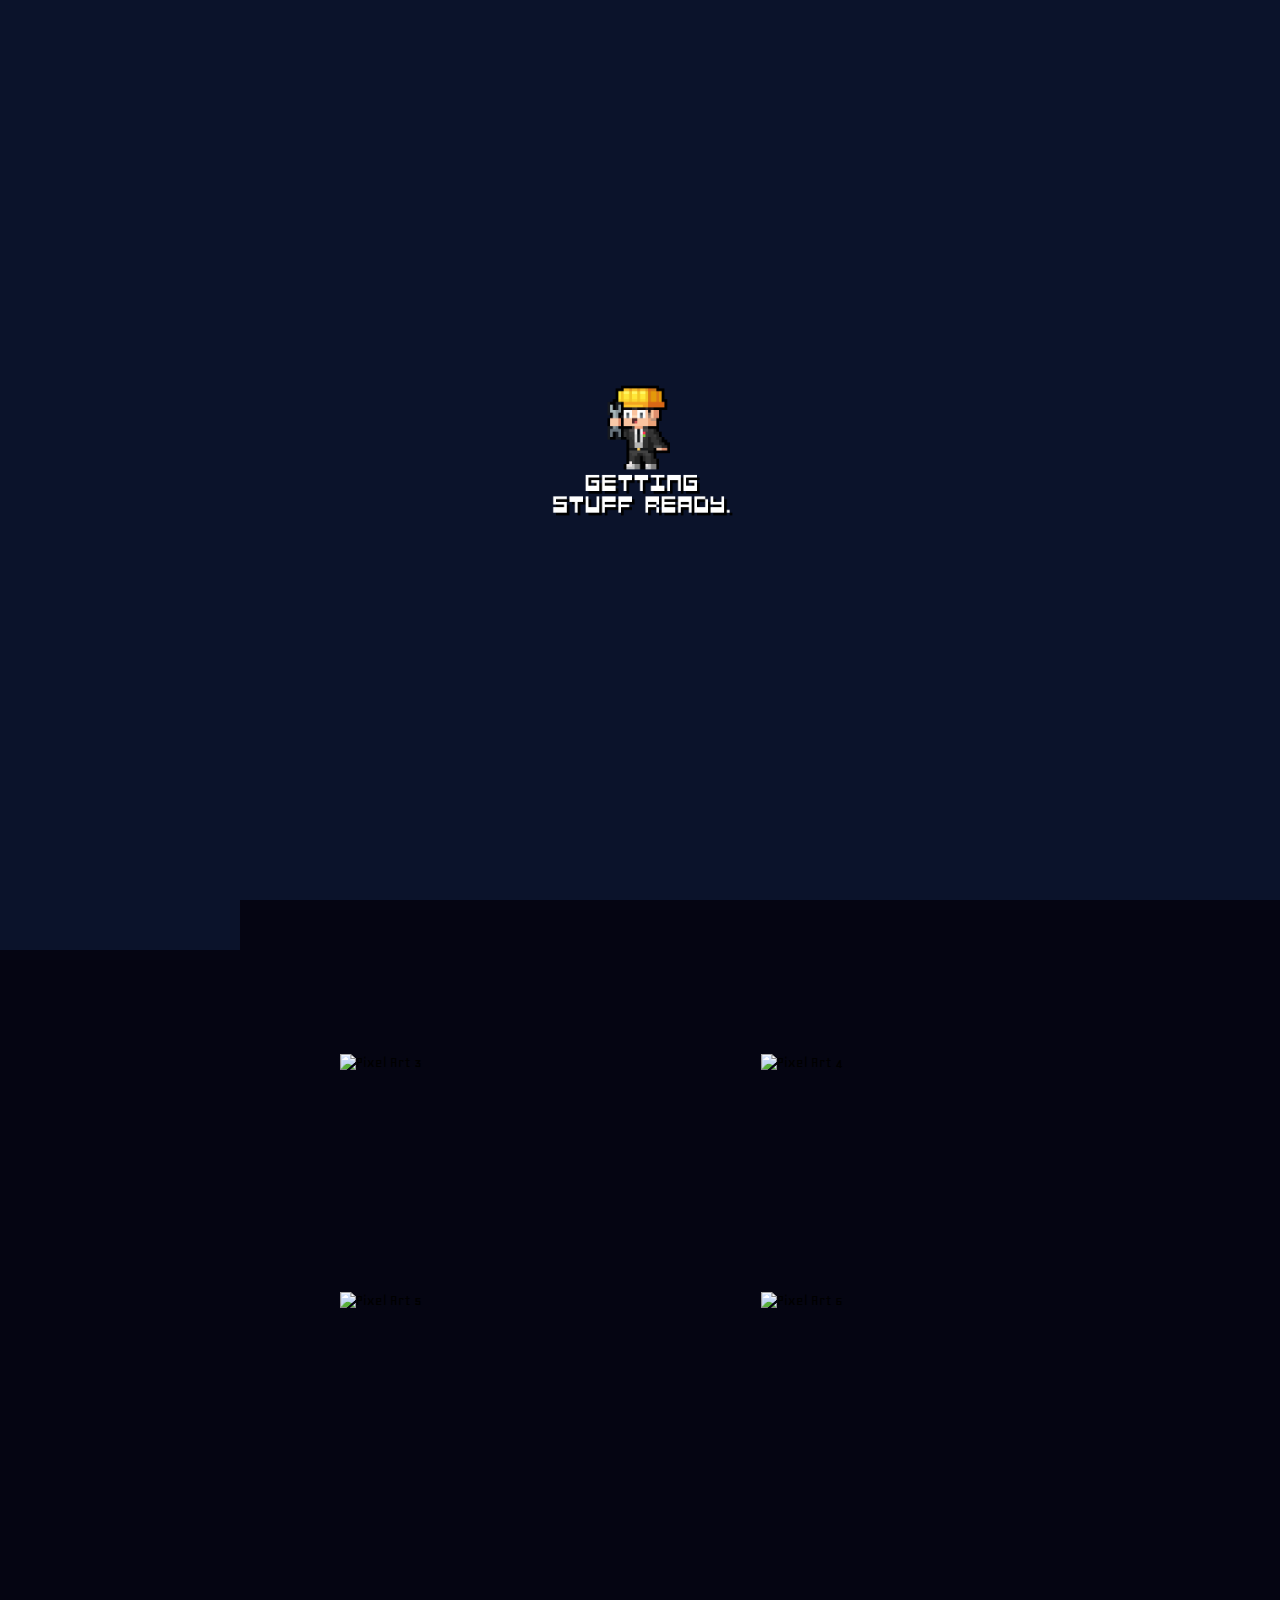
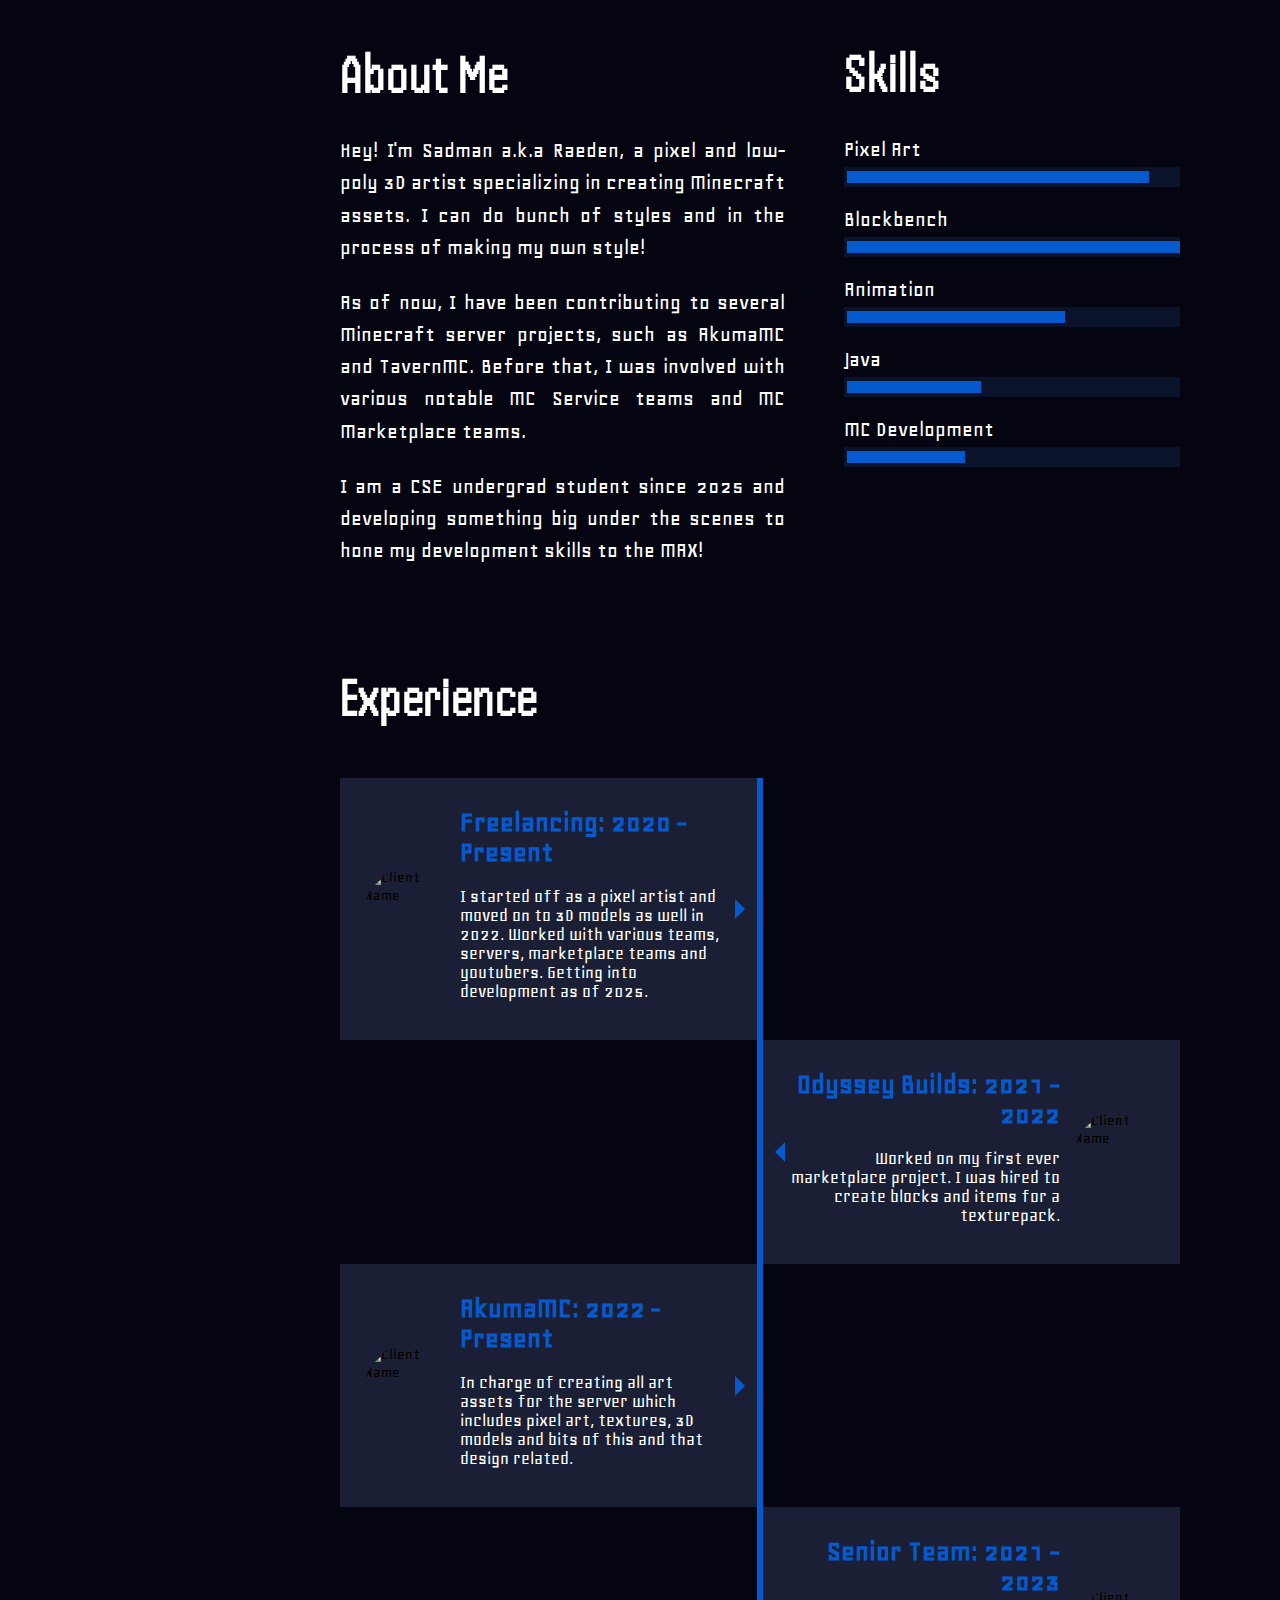
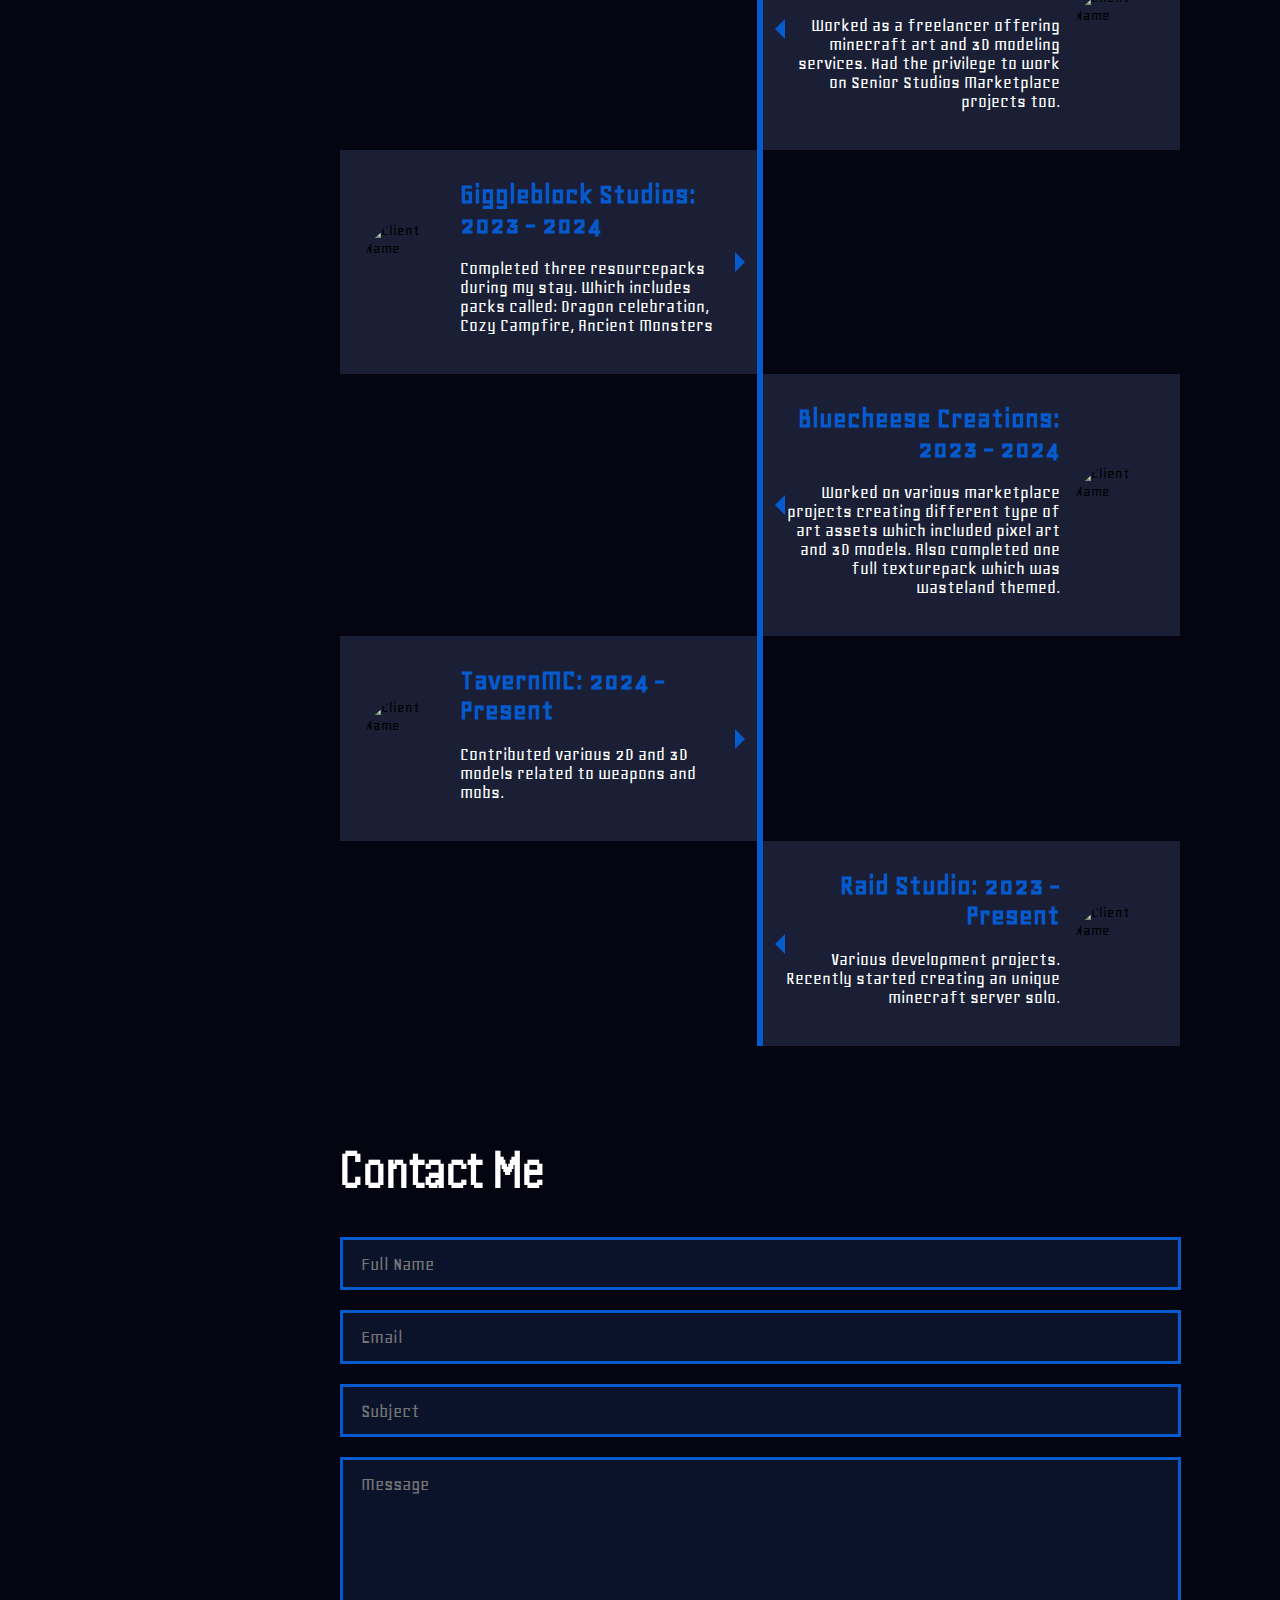
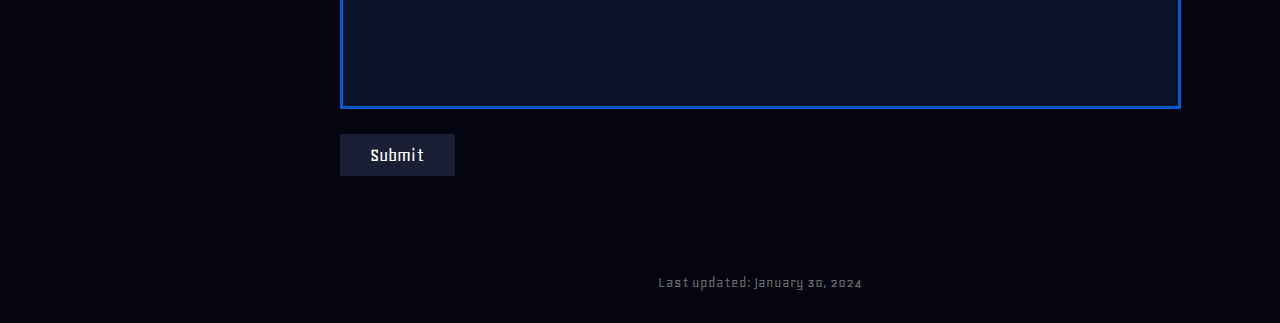
==== commit 4cb1210a: "updates" ====
--- a/index.html
+++ b/index.html
@@ -351,7 +351,7 @@
     <!--Discord-->
     <div class="discord-button" onclick="copyDiscord()">
         <p class="discord-text">Contact on discord</p>
-        <p class="discord-text"> <img src="odb.png"></p>
+        <p class="discord-text"> <img src="assets/icons/discord.png"></p>
         <span class="discord-tooltip">Click to copy Discord</span>
     </div> 
 
--- a/css/style-small.css
+++ b/css/style-small.css
@@ -663,7 +663,7 @@
 
 .bar-container {
     width: 100%;
-    background-color: #1A1F35;
+    background-color: var(--primary-side);
     height: 20px;
     overflow: hidden;
     position: relative;
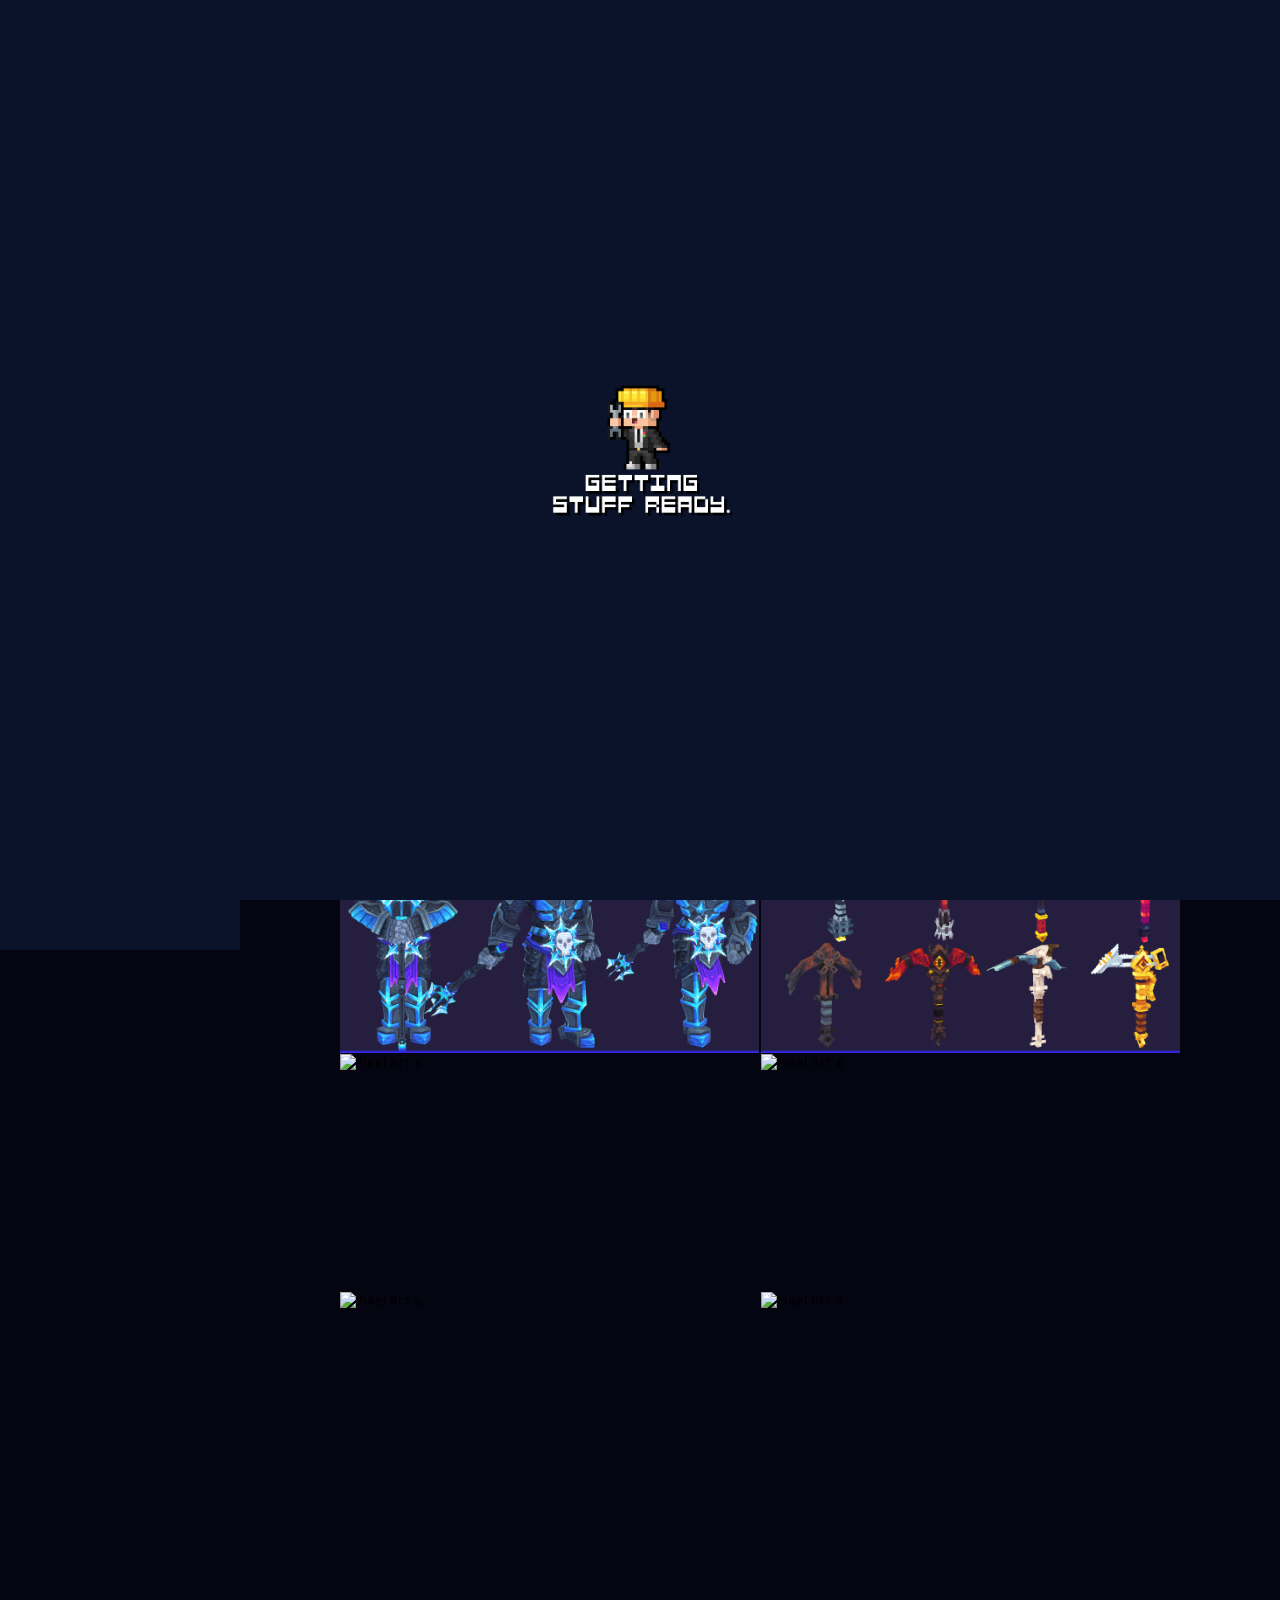
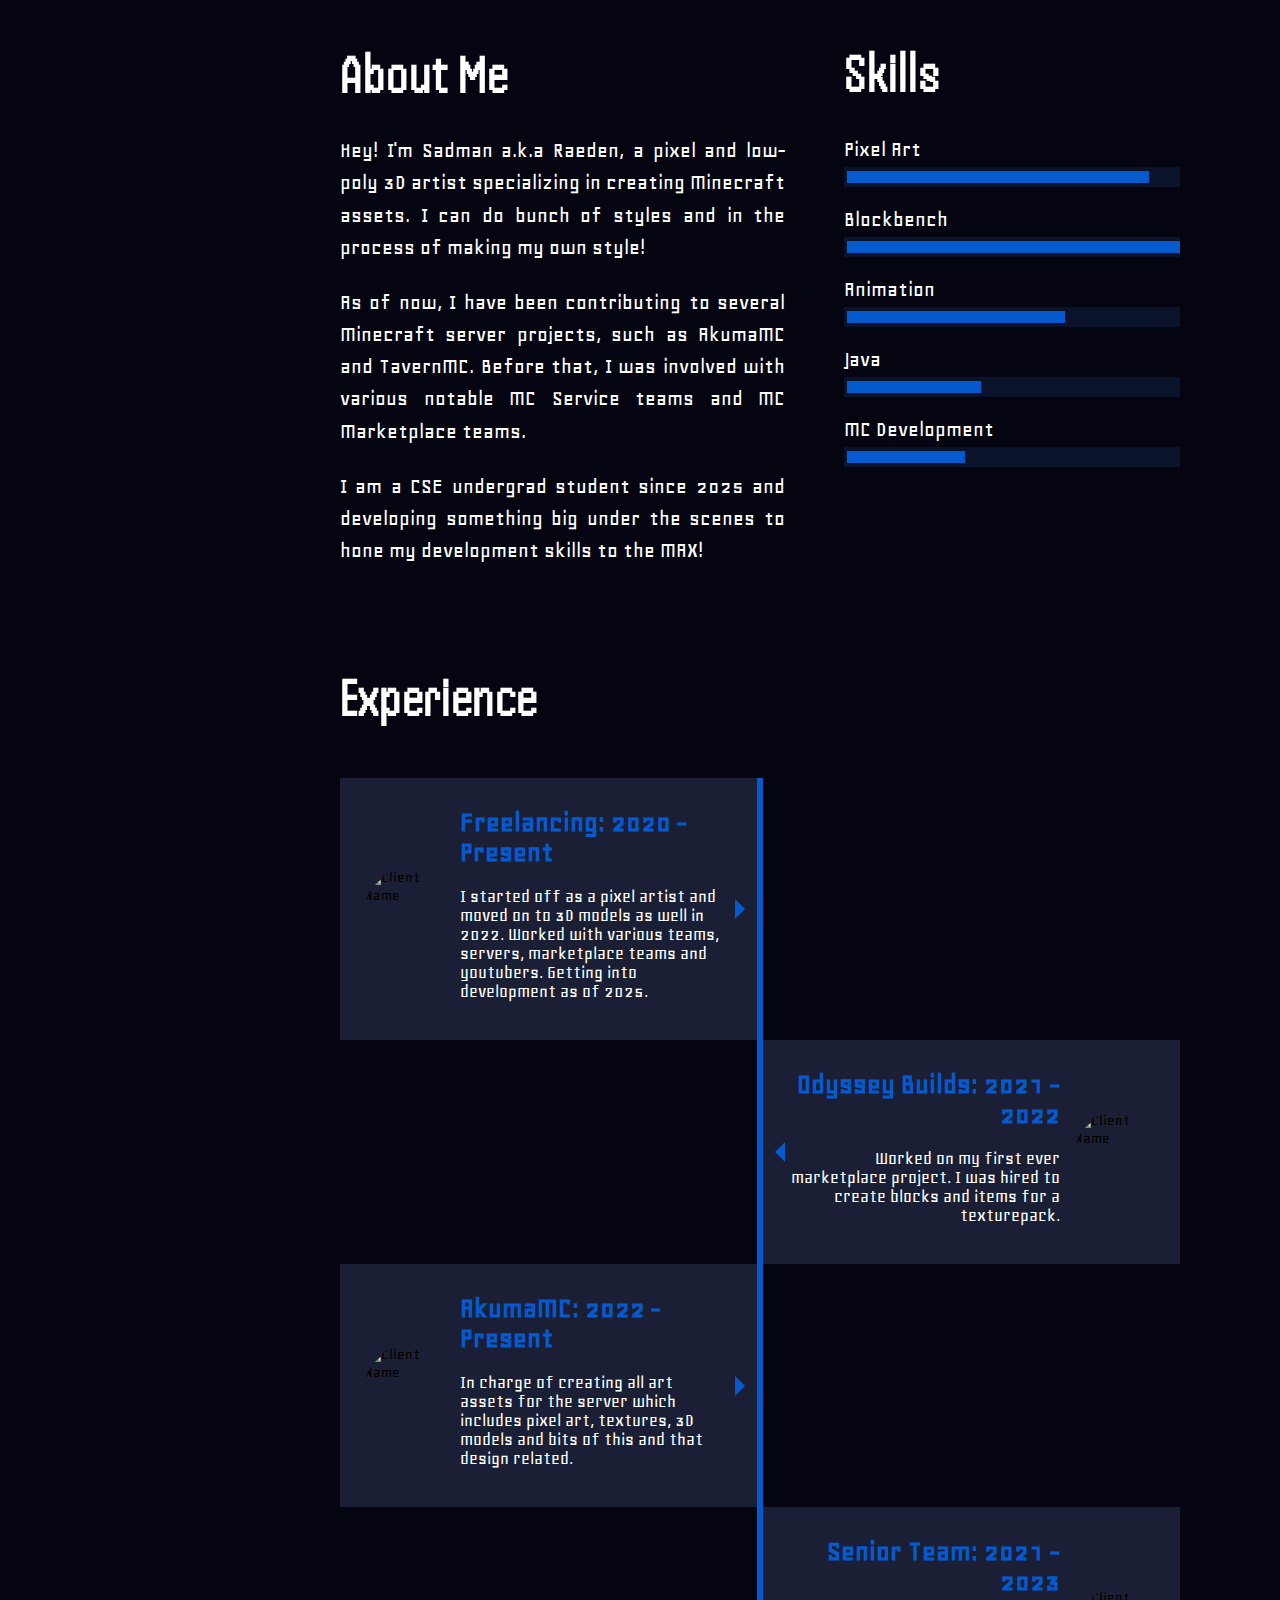
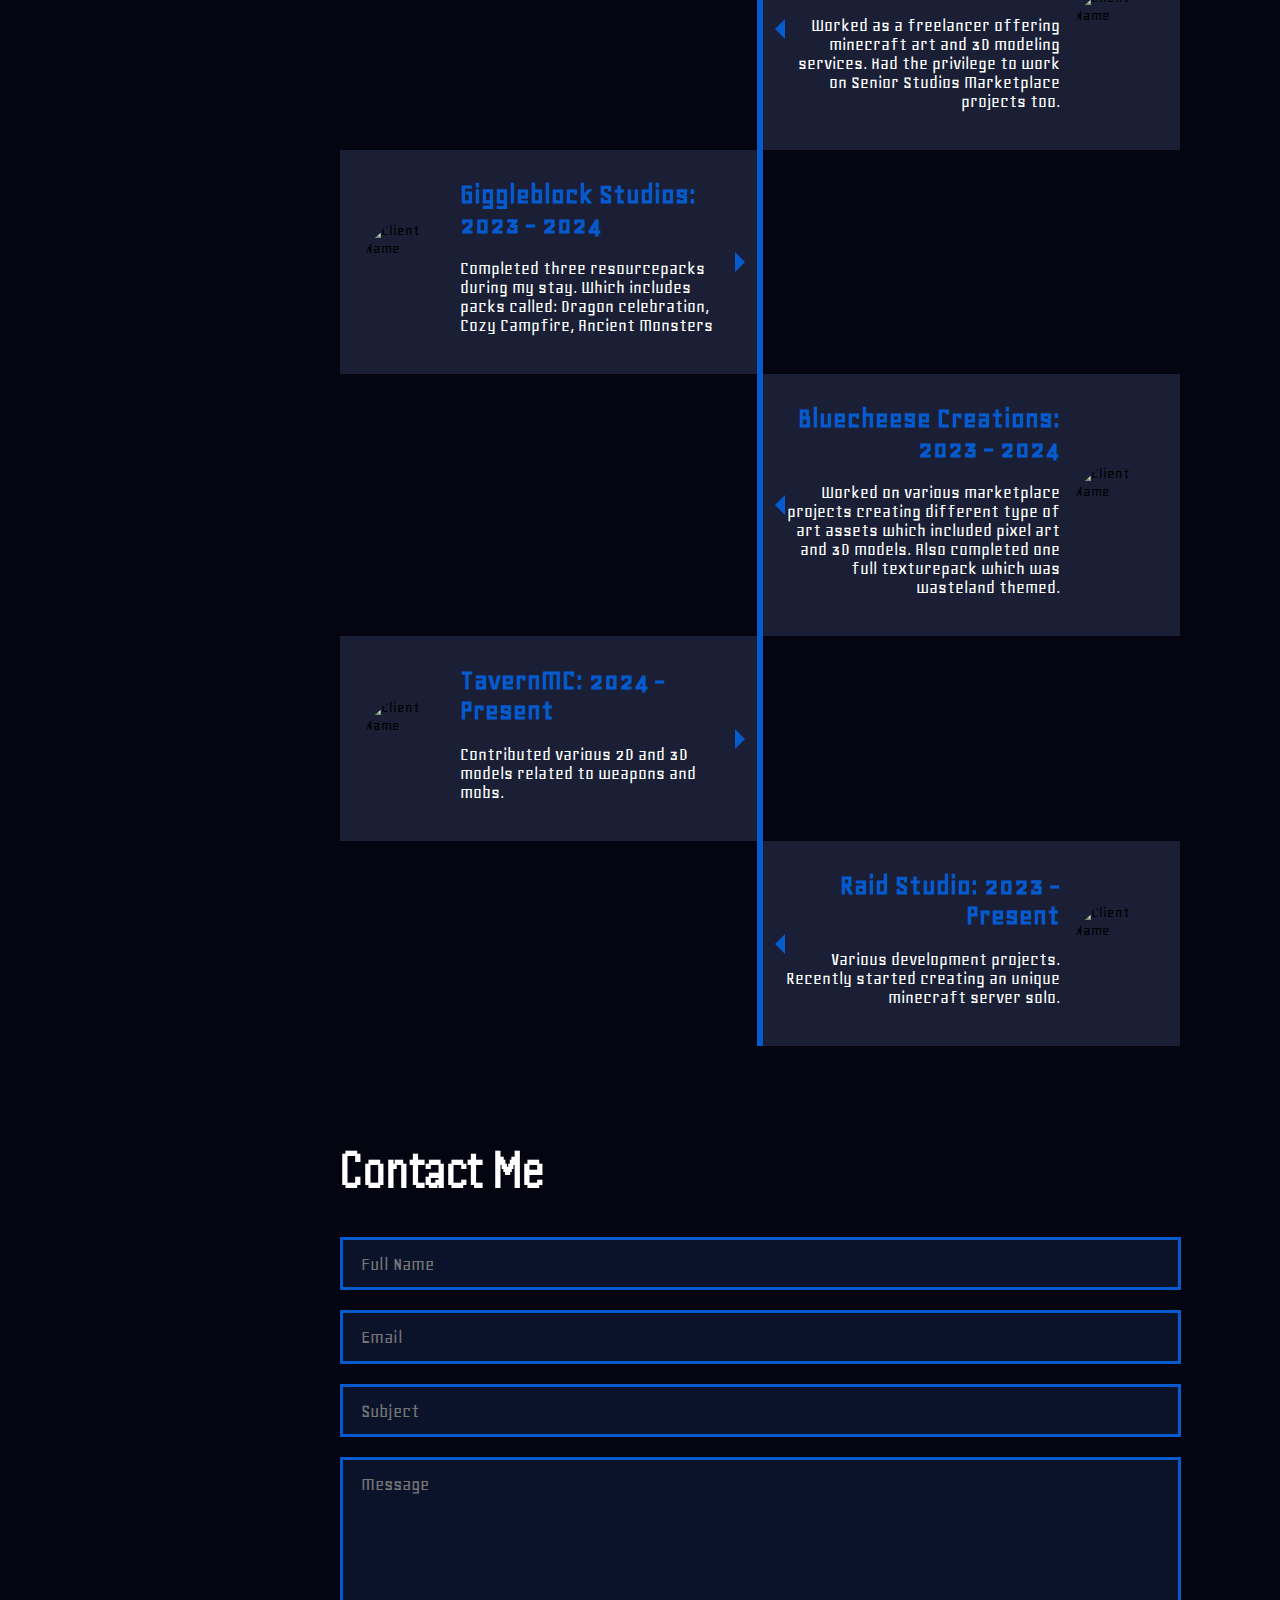
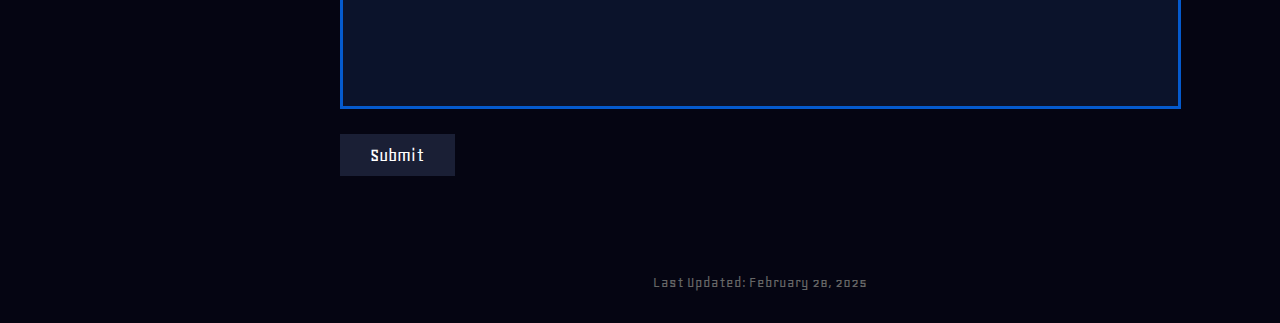
==== commit c3cde9be: "images" ====
--- a/index.html
+++ b/index.html
@@ -50,7 +50,7 @@
                     <a href="https://www.instagram.com/raedenmc/" target="_blank"><img src="assets/icons/ico_s_instagram.png" alt="Social 1"></a>
                     <a href="https://www.youtube.com/@RaedenMC" target="_blank"><img src="assets/icons/ico_s_youtube.png" alt="Social 2"></a>
                     <a href="https://x.com/ItzRaeden" target="_blank"><img src="assets/icons/ico_s_twitter.png" alt="Social 3"></a>
-                    <a href="https://sketchfab.com/ItzRaeden/models" target="_blank"><img src="assets/icons/ico_s_tiktok.png" alt="Social 4"></a>
+                    <a href="https://www.tiktok.com/@raidrealmsmc" target="_blank"><img src="assets/icons/ico_s_tiktok.png" alt="Social 4"></a>
                 </div>
                 <div class="row">
                     <a href="https://sketchfab.com/ItzRaeden/models" target="_blank"><img src="assets/icons/ico_s_sketchfab.png" alt="Social 5"></a>
@@ -69,7 +69,7 @@
 
         <!--Copyright-->
         <div class="copyright">
-            <p>© 2024 Raeden MC. All rights reserved.</p>
+            <p>© 2025 Raeden MC. All rights reserved.</p>
         </div>
 
     </div>
@@ -107,11 +107,11 @@
                 <!-- Pixel Art Images -->
                 <div class="portfolio-item pixel">
                     <i class="fa-solid fa-eye peek-icon"></i>
-                    <img src="assets/gallery/g1_pixelart_full.png" alt="Pixel Art 1">
-                </div>
-                <div class="portfolio-item pixel">
-                    <i class="fa-solid fa-eye peek-icon"></i>
-                    <img src="assets/gallery/g2_items_full.png" alt="Pixel Art 2">
+                    <img src="assets/portfolio/front_page/design_1.png" alt="Pixel Art 1">
+                </div>
+                <div class="portfolio-item pixel">
+                    <i class="fa-solid fa-eye peek-icon"></i>
+                    <img src="assets/portfolio/front_page/design_2.png" alt="Pixel Art 2">
                 </div>
                 <div class="portfolio-item pixel">
                     <i class="fa-solid fa-eye peek-icon"></i>
@@ -133,27 +133,27 @@
                 <!-- 3D Model Images -->
                 <div class="portfolio-item development">
                     <i class="fa-solid fa-eye peek-icon"></i>
-                    <img src="assets/gallery/mob_full.png" alt="Minecraft 1">
-                </div>
-                <div class="portfolio-item development">
-                    <i class="fa-solid fa-eye peek-icon"></i>
-                    <img src="assets/gallery/model_preview_full.png" alt="Minecraft 2">
-                </div>
-                <div class="portfolio-item development">
-                    <i class="fa-solid fa-eye peek-icon"></i>
-                    <img src="assets/gallery/nether_set_full.png" alt="Minecraft 3">
-                </div>
-                <div class="portfolio-item development">
-                    <i class="fa-solid fa-eye peek-icon"></i>
-                    <img src="assets/gallery/swords_full.png" alt="Minecraft 4">
-                </div>
-                <div class="portfolio-item development">
-                    <i class="fa-solid fa-eye peek-icon"></i>
-                    <img src="assets/gallery/g1_pixelart_full.png" alt="Minecraft 5">
-                </div>
-                <div class="portfolio-item development">
-                    <i class="fa-solid fa-eye peek-icon"></i>
-                    <img src="assets/gallery/g2_items_full.png" alt="Minecraft 6">
+                    <img src="assets/portfolio/front_page/development_1.png" alt="Minecraft 1">
+                </div>
+                <div class="portfolio-item development">
+                    <i class="fa-solid fa-eye peek-icon"></i>
+                    <img src="assets/portfolio/front_page/development_2.png" alt="Minecraft 2">
+                </div>
+                <div class="portfolio-item development">
+                    <i class="fa-solid fa-eye peek-icon"></i>
+                    <img src="assets/portfolio/front_page/development_3.png" alt="Minecraft 3">
+                </div>
+                <div class="portfolio-item development">
+                    <i class="fa-solid fa-eye peek-icon"></i>
+                    <img src="assets/portfolio/front_page/development_4.png" alt="Minecraft 4">
+                </div>
+                <div class="portfolio-item development">
+                    <i class="fa-solid fa-eye peek-icon"></i>
+                    <img src="assets/portfolio/front_page/development_5.png" alt="Minecraft 5">
+                </div>
+                <div class="portfolio-item development">
+                    <i class="fa-solid fa-eye peek-icon"></i>
+                    <img src="assets/portfolio/front_page/development_6.png" alt="Minecraft 6">
                 </div>
             </div>
             
@@ -313,7 +313,7 @@
 
         <!--Last Updated-->
         <div class="last-updated">
-            <p>Last updated: January 30, 2024</p>
+            <p>Last Updated: February 28, 2025</p>
         </div>
     
 
